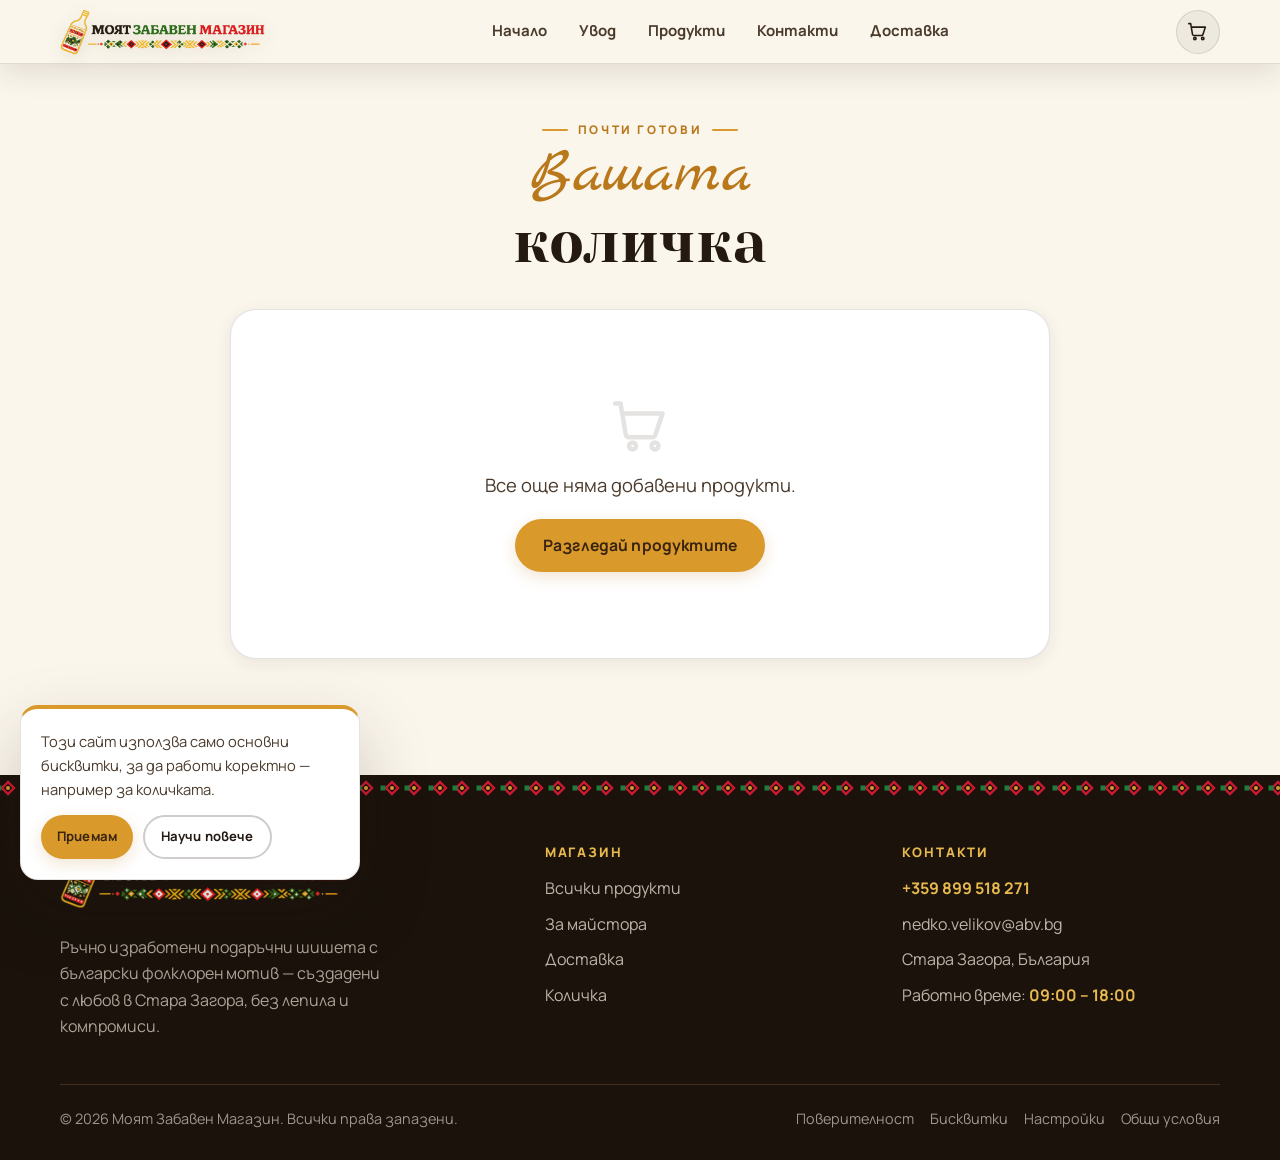
==== cart.html @ aa60503e "Нов дизайн на сайта + админ панел" ====
<!DOCTYPE html>
<html lang="bg">
<head>
    <meta charset="UTF-8">
    <meta name="viewport" content="width=device-width, initial-scale=1.0">
    <title>Количка | Моят Забавен Магазин</title>
    <meta name="description" content="Вашата количка с избрани ръчно изработени шишета.">

    <link rel="preconnect" href="https://fonts.googleapis.com">
    <link rel="preconnect" href="https://fonts.gstatic.com" crossorigin>
    <link href="https://fonts.googleapis.com/css2?family=Manrope:wght@400;500;700;800&family=Marck+Script&family=Yeseva+One&display=swap" rel="stylesheet">
    <link rel="stylesheet" href="theme.css">
</head>
<body>

<main class="page-shell">
    <div class="container">
        <div class="page-title" style="margin-bottom:34px">
            <span class="eyebrow center reveal">Почти готови</span>
            <h1 class="reveal d1"><span class="script">Вашата</span> количка</h1>
        </div>

        <div style="max-width:820px; margin:0 auto" class="reveal">
            <div class="panel">
                <div id="cartItems"></div>
                <div id="summary"></div>
            </div>
        </div>
    </div>
</main>

<div class="section" style="padding-top:0"></div>

<script src="app.js"></script>
<script>
document.addEventListener("DOMContentLoaded", () => {
    const S = window.Shop;

    function render() {
        const cart = S.getCart();
        const items = document.getElementById("cartItems");
        const summary = document.getElementById("summary");

        if (!cart.length) {
            items.innerHTML = `<div class="drawer-empty" style="padding:50px 10px">${S.I.cart}
                <p style="font-size:1.15rem; margin-bottom:18px">Все още няма добавени продукти.</p>
                <a href="products.html" class="btn btn-amber">Разгледай продуктите</a></div>`;
            summary.innerHTML = "";
            return;
        }

        items.innerHTML = cart.map(i => `
          <div class="cart-row" data-id="${i.id}">
            <img src="${S.asset(i.image)}" alt="${i.title}" loading="lazy">
            <div>
              <div class="cr-name">${i.title}</div>
              <div class="cr-price">${S.money(i.price)}</div>
            </div>
            <button class="btn btn-ghost btn-sm cr-remove" data-id="${i.id}">Премахни</button>
          </div>`).join("");

        const total = cart.reduce((s, i) => s + Number(i.price), 0);
        summary.innerHTML = `
          <div class="cart-summary">
            <div class="row"><span>Брой продукти</span><span>${cart.length}</span></div>
            <div class="row"><span>Доставка</span><span>според куриера</span></div>
            <div class="grand"><span>Общо</span><b>${S.money(total)}</b></div>
          </div>
          <a href="order.html" class="btn btn-amber btn-block" style="margin-top:22px">Финализирай поръчката&nbsp;&nbsp;→</a>
          <a href="products.html" class="btn btn-ghost btn-block" style="margin-top:10px">Продължи пазаруването</a>`;

        items.querySelectorAll(".cr-remove").forEach(btn => btn.addEventListener("click", () => {
            const row = btn.closest(".cart-row");
            row.style.transition = "opacity .25s, transform .25s";
            row.style.opacity = "0"; row.style.transform = "translateX(20px)";
            setTimeout(() => { S.removeFromCart(Number(btn.dataset.id)); render(); }, 220);
        }));
    }

    render();
});
</script>
</body>
</html>
---- theme.css ----
/* =============================================================
   МОЯТ ЗАБАВЕН МАГАЗИН — Bulgarian folk craft theme
   Ръчно изработени шишета с ракия и фолклорен мотив
   ============================================================= */

:root {
    /* Палитра — ракия, дърво, българско знаме */
    --cream:        #f6efe1;
    --cream-2:      #efe4cf;
    --parchment:    #fbf6ec;
    --ink:          #241a12;
    --ink-soft:     #4a3a2b;
    --night:        #1a120b;
    --night-2:      #221610;

    --amber:        #d99a2b;
    --amber-deep:   #b9781a;
    --amber-glow:   #f4c869;
    --gold:         #e7b94e;

    --bg-red:       #cf1730;
    --bg-red-deep:  #9c1024;
    --bg-green:     #1f7a3d;
    --bg-green-deep:#11592a;

    --wood:         #5b3a1e;
    --wood-dark:    #3a2412;

    --line:         rgba(36,26,18,.12);
    --line-light:   rgba(255,255,255,.14);

    /* Типографика */
    --font-display: "Yeseva One", Georgia, serif;
    --font-script:  "Marck Script", cursive;
    --font-body:    "Manrope", "Segoe UI", system-ui, sans-serif;

    /* Радиуси, сенки, разстояния */
    --r-sm: 10px;
    --r:    18px;
    --r-lg: 26px;
    --r-xl: 36px;
    --shadow-sm: 0 4px 16px rgba(36,26,18,.08);
    --shadow:    0 14px 40px rgba(36,26,18,.14);
    --shadow-lg: 0 30px 70px rgba(36,26,18,.22);
    --shadow-amber: 0 18px 50px rgba(185,120,26,.30);

    --maxw: 1240px;
    --nav-h: 76px;

    --ease: cubic-bezier(.22,.61,.36,1);
}

/* ----------------------------- Reset ----------------------------- */
*, *::before, *::after { box-sizing: border-box; }
* { margin: 0; }
html { scroll-behavior: smooth; -webkit-text-size-adjust: 100%; }

body {
    font-family: var(--font-body);
    color: var(--ink);
    background: var(--parchment);
    line-height: 1.65;
    overflow-x: hidden;
    -webkit-font-smoothing: antialiased;
    text-rendering: optimizeLegibility;
}

img, video, svg { display: block; max-width: 100%; }
a { color: inherit; text-decoration: none; }
button { font: inherit; cursor: pointer; border: none; background: none; color: inherit; }
input, textarea, select { font: inherit; }
ul { list-style: none; padding: 0; }

::selection { background: var(--amber); color: #fff; }

/* Скролбар */
::-webkit-scrollbar { width: 12px; height: 12px; }
::-webkit-scrollbar-track { background: var(--cream-2); }
::-webkit-scrollbar-thumb { background: var(--amber-deep); border-radius: 20px; border: 3px solid var(--cream-2); }

/* ----------------------------- Типография ----------------------------- */
h1, h2, h3, h4 { font-family: var(--font-display); font-weight: 400; line-height: 1.12; color: var(--ink); }
.script { font-family: var(--font-script); font-weight: 400; }

.container { width: 100%; max-width: var(--maxw); margin-inline: auto; padding-inline: clamp(18px, 4vw, 40px); }

.eyebrow {
    display: inline-flex; align-items: center; gap: 10px;
    font-family: var(--font-body); font-weight: 800;
    text-transform: uppercase; letter-spacing: .22em;
    font-size: .74rem; color: var(--amber-deep);
}
.eyebrow::before { content: ""; width: 26px; height: 2px; background: var(--amber); border-radius: 2px; }
.eyebrow.center::after { content: ""; width: 26px; height: 2px; background: var(--amber); border-radius: 2px; }

.section { padding: clamp(64px, 9vw, 130px) 0; position: relative; }
.section-head { max-width: 720px; margin: 0 auto clamp(36px, 5vw, 64px); text-align: center; }
.section-head h2 { font-size: clamp(2rem, 4.6vw, 3.4rem); margin: 14px 0 0; }
.section-head p { margin-top: 16px; color: var(--ink-soft); font-size: 1.08rem; }
.text-amber { color: var(--amber-deep); }
.text-red { color: var(--bg-red); }
.text-green { color: var(--bg-green); }

/* ----------------------------- Шевица (cross-stitch border) ----------------------------- */
/* Геометричен фолклорен орнамент като SVG бордюр */
.shevitsa {
    height: 26px;
    width: 100%;
    background-image: url("data:image/svg+xml;utf8,<svg xmlns='http://www.w3.org/2000/svg' width='48' height='26' viewBox='0 0 48 26'><g fill='none' stroke='%23cf1730' stroke-width='2.4'><path d='M2 13 L8 7 L14 13 L8 19 Z'/><path d='M24 13 L30 7 L36 13 L30 19 Z'/></g><g fill='%231f7a3d'><rect x='20.5' y='10.5' width='5' height='5'/><rect x='44.5' y='10.5' width='5' height='5'/><rect x='-3.5' y='10.5' width='5' height='5'/></g><g fill='%23d99a2b'><circle cx='8' cy='13' r='2'/><circle cx='30' cy='13' r='2'/></g></svg>");
    background-repeat: repeat-x;
    background-size: auto 26px;
}
.shevitsa.thin { height: 16px; background-size: auto 16px; opacity: .9; }
.divider { display: flex; align-items: center; justify-content: center; gap: 16px; color: var(--amber-deep); }
.divider::before, .divider::after { content: ""; height: 2px; flex: 1; max-width: 120px;
    background: linear-gradient(90deg, transparent, var(--amber)); }
.divider::after { background: linear-gradient(90deg, var(--amber), transparent); }
.divider span { font-size: 1.4rem; }

/* ----------------------------- Бутони ----------------------------- */
.btn {
    --btn-bg: var(--amber);
    display: inline-flex; align-items: center; justify-content: center; gap: 10px;
    padding: 14px 28px; border-radius: 999px;
    font-weight: 700; font-size: .98rem; letter-spacing: .01em;
    background: var(--btn-bg); color: #fff;
    position: relative;
    transition: transform .2s var(--ease), box-shadow .2s var(--ease), background .2s;
    box-shadow: 0 5px 16px rgba(36,26,18,.12);
}
.btn:hover { transform: translateY(-2px); box-shadow: 0 9px 22px rgba(36,26,18,.16); }
.btn:active { transform: translateY(0); }

.btn-amber  { --btn-bg: var(--amber); color:#3a2412; box-shadow: 0 5px 16px rgba(185,120,26,.20); }
.btn-amber:hover  { --btn-bg: #c98c24; box-shadow: 0 9px 22px rgba(185,120,26,.26); }
.btn-red    { --btn-bg: var(--bg-red); }
.btn-green  { --btn-bg: var(--bg-green); }
.btn-ghost  {
    background: transparent; color: var(--ink); box-shadow: none;
    border: 2px solid rgba(36,26,18,.22);
}
.btn-ghost:hover { border-color: var(--amber-deep); color: var(--amber-deep); }
.btn-light  { background: rgba(255,255,255,.12); color:#fff; border:1px solid rgba(255,255,255,.3); box-shadow:none; backdrop-filter: blur(8px); }
.btn-light:hover { background: rgba(255,255,255,.22); }
.btn-sm { padding: 9px 16px; font-size: .82rem; }
.btn-block { display:flex; width:100%; }
.btn svg { width: 20px; height: 20px; flex: none; }
.btn-sm svg { width: 16px; height: 16px; }

/* ----------------------------- Навигация ----------------------------- */
.nav {
    position: fixed; inset: 0 0 auto 0; z-index: 1000; height: var(--nav-h);
    display: flex; align-items: center;
    transition: height .35s var(--ease), background .35s, box-shadow .35s, backdrop-filter .35s;
}
.nav::before {
    content:""; position:absolute; inset:0; z-index:-1;
    background: linear-gradient(180deg, rgba(26,18,11,.55), rgba(26,18,11,0));
    opacity:1; transition: opacity .35s;
}
.nav.scrolled {
    height: 64px;
    background: rgba(251,246,236,.82);
    backdrop-filter: blur(14px) saturate(140%);
    box-shadow: 0 8px 30px rgba(36,26,18,.12);
    border-bottom: 1px solid var(--line);
}
.nav.scrolled::before { opacity: 0; }
.nav .container { display: flex; align-items: center; justify-content: space-between; gap: 20px; width:100%; }

.brand { display: flex; align-items: center; flex: none; }
.brand-logo { height: 58px; width: auto; display: block;
    transition: height .35s var(--ease), filter .35s; }
.brand-logo--light { filter: drop-shadow(0 2px 6px rgba(0,0,0,.45)) drop-shadow(0 6px 16px rgba(0,0,0,.25)); }
.brand-logo--ink { display: none; filter: drop-shadow(0 4px 9px rgba(36,26,18,.16)); }
.nav.scrolled .brand-logo { height: 46px; }
.nav.scrolled .brand-logo--light { display: none; }
.nav.scrolled .brand-logo--ink { display: block; }

.nav-links { display: flex; align-items: center; gap: 4px; }
.nav-links a {
    padding: 9px 14px; border-radius: 999px; font-weight: 700; font-size: .94rem;
    color: rgba(255,255,255,.92); position: relative; transition: color .25s, background .25s;
}
.nav-links a::after {
    content:""; position:absolute; left:14px; right:14px; bottom:5px; height:2px; border-radius:2px;
    background: var(--gold); transform: scaleX(0); transform-origin: left; transition: transform .3s var(--ease);
}
.nav-links a:hover::after, .nav-links a.active::after { transform: scaleX(1); }
.nav.scrolled .nav-links a { color: var(--ink-soft); }
.nav.scrolled .nav-links a:hover, .nav.scrolled .nav-links a.active { color: var(--amber-deep); }

.nav-actions { display: flex; align-items: center; gap: 10px; }
.cart-link {
    position: relative; width: 44px; height: 44px; border-radius: 50%;
    display: grid; place-items: center; color: #fff;
    background: rgba(255,255,255,.12); border: 1px solid rgba(255,255,255,.25);
    transition: transform .3s var(--ease), background .3s;
}
.nav.scrolled .cart-link { color: var(--ink); background: rgba(36,26,18,.06); border-color: var(--line); }
.cart-link:hover { transform: translateY(-2px) scale(1.05); }
.cart-link svg { width: 21px; height: 21px; }
.cart-badge {
    position: absolute; top: -4px; right: -4px; min-width: 20px; height: 20px; padding: 0 5px;
    border-radius: 999px; background: var(--bg-red); color: #fff; font-size: .72rem; font-weight: 800;
    display: grid; place-items: center; box-shadow: 0 2px 8px rgba(156,16,36,.5);
    transform: scale(0); transition: transform .35s var(--ease);
}
.cart-badge.show { transform: scale(1); }
.cart-badge.bump { animation: bump .4s var(--ease); }
@keyframes bump { 0%{transform:scale(1)} 40%{transform:scale(1.45)} 100%{transform:scale(1)} }

.nav-toggle { display: none; width: 44px; height: 44px; border-radius: 50%; place-items: center; color:#fff;
    background: rgba(255,255,255,.12); border: 1px solid rgba(255,255,255,.25); }
.nav.scrolled .nav-toggle { color: var(--ink); background: rgba(36,26,18,.06); border-color: var(--line); }
.nav-toggle svg { width: 22px; height: 22px; }

/* Мобилно меню */
.mobile-menu {
    position: fixed; inset: 0; z-index: 1100; background: rgba(26,18,11,.6); backdrop-filter: blur(6px);
    opacity: 0; pointer-events: none; transition: opacity .3s;
}
.mobile-menu.open { opacity: 1; pointer-events: auto; }
.mobile-panel {
    position: absolute; top: 0; right: 0; height: 100%; width: min(86%, 360px);
    background: var(--parchment); padding: 28px 26px; display: flex; flex-direction: column; gap: 6px;
    transform: translateX(100%); transition: transform .4s var(--ease);
    box-shadow: var(--shadow-lg); border-left: 4px solid var(--amber);
}
.mobile-menu.open .mobile-panel { transform: translateX(0); }
.mobile-panel a { padding: 14px 12px; border-radius: 12px; font-weight: 700; font-size: 1.12rem;
    border-bottom: 1px solid var(--line); transition: background .2s, color .2s; }
.mobile-panel a:hover { background: var(--cream); color: var(--amber-deep); }
.mobile-panel .close-x { align-self: flex-end; width: 42px; height: 42px; border-radius: 50%; display:grid; place-items:center;
    background: var(--cream); margin-bottom: 12px; }

/* ----------------------------- Hero ----------------------------- */
.hero { position: relative; min-height: 100vh; display: grid; align-items: center; overflow: hidden; isolation: isolate; }
.hero-bg { position: absolute; inset: 0; z-index: -3; }
.hero-bg img { width: 100%; height: 100%; object-fit: cover; animation: kenburns 24s ease-in-out infinite alternate; }
@keyframes kenburns { from { transform: scale(1.04) translateY(0); } to { transform: scale(1.16) translateY(-2%); } }
.hero::before {
    content: ""; position: absolute; inset: 0; z-index: -2;
    background:
      radial-gradient(120% 90% at 20% 80%, rgba(26,18,11,.85), transparent 60%),
      linear-gradient(180deg, rgba(26,18,11,.55), rgba(26,18,11,.35) 40%, rgba(26,18,11,.92));
}
.hero-grain { position:absolute; inset:0; z-index:-1; opacity:.06; pointer-events:none;
    background-image: url("data:image/svg+xml;utf8,<svg xmlns='http://www.w3.org/2000/svg' width='120' height='120'><filter id='n'><feTurbulence type='fractalNoise' baseFrequency='0.8' numOctaves='2'/></filter><rect width='100%25' height='100%25' filter='url(%23n)'/></svg>"); }
.hero-top-shevitsa, .hero-bot-shevitsa { position: absolute; left: 0; right: 0; z-index: 1; }
.hero-top-shevitsa { top: var(--nav-h); }
.hero-bot-shevitsa { bottom: 0; }

.hero-inner { color: #fff; max-width: 800px; padding-block: 120px 90px; position: relative; z-index: 2; }
.hero .eyebrow { color: var(--gold); }
.hero .eyebrow::before { background: var(--gold); }
.hero h1 { color: #fff; font-size: clamp(2.6rem, 7vw, 5.4rem); line-height: 1.04; margin: 18px 0; text-shadow: 0 4px 30px rgba(0,0,0,.4); }
.hero h1 .script { display: block; font-size: 1.18em; color: var(--gold); line-height: .9; margin-bottom: -.1em; }
.hero p.lead { font-size: clamp(1.05rem, 2vw, 1.32rem); color: rgba(255,255,255,.88); max-width: 620px; }
.hero-cta { display: flex; flex-wrap: wrap; gap: 14px; margin-top: 34px; }
.hero-stats { display: flex; flex-wrap: wrap; gap: 30px 46px; margin-top: 52px; }
.hero-stats .stat b { font-family: var(--font-display); font-size: 2.1rem; color: var(--gold); display: block; line-height: 1; }
.hero-stats .stat b span { font: inherit; color: inherit; letter-spacing: inherit; }
.hero-stats .stat > span { font-size: .86rem; color: rgba(255,255,255,.8); letter-spacing: .04em; }

.scroll-cue { position: absolute; left: 50%; bottom: 26px; transform: translateX(-50%); z-index: 3; color: rgba(255,255,255,.8);
    display: grid; place-items: center; gap: 6px; font-size: .72rem; letter-spacing: .2em; text-transform: uppercase; }
.scroll-cue .mouse { width: 24px; height: 38px; border: 2px solid rgba(255,255,255,.6); border-radius: 14px; position: relative; }
.scroll-cue .mouse::after { content:""; position:absolute; left:50%; top:7px; width:4px; height:8px; background:#fff; border-radius:3px;
    transform: translateX(-50%); animation: wheel 1.6s infinite; }
@keyframes wheel { 0%{opacity:1; top:7px} 70%{opacity:0; top:18px} 100%{opacity:0} }

/* ----------------------------- Лента с доверие/статистика ----------------------------- */
.trust { background: var(--night); color: var(--cream); position: relative; }
.trust .container { display: grid; grid-template-columns: repeat(4, 1fr); gap: 22px; padding-block: 54px; }
.trust .t-item { text-align: center; }
.trust .t-item .ic { width: 54px; height: 54px; margin: 0 auto 12px; display: grid; place-items: center; border-radius: 16px;
    background: rgba(231,185,78,.14); color: var(--gold); }
.trust .t-item .ic svg { width: 28px; height: 28px; }
.trust .t-item b { font-family: var(--font-display); font-size: 1.7rem; color: var(--gold); display: block; }
.trust .t-item b span { font: inherit; color: inherit; }
.trust .t-item > span { font-size: .92rem; color: rgba(246,239,225,.72); }

/* ----------------------------- Story / Увод teaser ----------------------------- */
.story { background: var(--parchment); }
.story-grid { display: grid; grid-template-columns: 1.05fr 1fr; gap: clamp(34px, 6vw, 84px); align-items: center; }
.story-figure { position: relative; }
.story-figure .frame {
    border-radius: var(--r-lg); overflow: hidden; box-shadow: var(--shadow-lg);
    border: 6px solid #fff; transform: rotate(-2deg); transition: transform .5s var(--ease);
}
.story-figure:hover .frame { transform: rotate(0); }
.story-figure .frame img { width: 100%; aspect-ratio: 4/5; object-fit: cover; }
.story-figure .badge-craft {
    position: absolute; bottom: -22px; right: -10px; background: linear-gradient(135deg, var(--amber-glow), var(--amber-deep));
    color: #3a2412; padding: 16px 22px; border-radius: var(--r); box-shadow: var(--shadow); font-weight: 800; text-align: center; transform: rotate(3deg);
}
.story-figure .badge-craft b { font-family: var(--font-display); font-size: 1.6rem; display: block; }
.story-content h2 { font-size: clamp(2rem, 4.4vw, 3.2rem); margin: 14px 0 18px; }
.story-content p { color: var(--ink-soft); margin-bottom: 16px; font-size: 1.06rem; }
.story-sign { font-family: var(--font-script); font-size: 2rem; color: var(--amber-deep); margin-top: 8px; }

/* ----------------------------- Категории ----------------------------- */
.cat-grid { display: grid; grid-template-columns: repeat(auto-fit, minmax(220px, 1fr)); gap: 22px; }
.cat-card {
    position: relative; padding: 30px 26px; border-radius: var(--r-lg); overflow: hidden;
    background: linear-gradient(160deg, var(--bg-green), var(--bg-green-deep)); color: #fff;
    min-height: 210px; display: flex; flex-direction: column; justify-content: flex-end;
    transition: transform .4s var(--ease), box-shadow .4s var(--ease); box-shadow: var(--shadow-sm);
}
.cat-card:nth-child(2n) { background: linear-gradient(160deg, #e23a52, var(--bg-red-deep)); }
.cat-card:nth-child(3n) { background: linear-gradient(160deg, var(--amber), var(--amber-deep)); }
.cat-card:nth-child(4n) { background: linear-gradient(160deg, var(--wood), var(--wood-dark)); }
.cat-card::before { content:""; position:absolute; inset:0; background-image:
    url("data:image/svg+xml;utf8,<svg xmlns='http://www.w3.org/2000/svg' width='40' height='40'><g fill='none' stroke='white' stroke-width='1.5' opacity='0.16'><path d='M20 6 L28 14 L20 22 L12 14 Z'/></g></svg>");
    background-size: 40px; opacity: .5; }
.cat-card .c-count { font-family: var(--font-display); font-size: 2.6rem; line-height: 1; opacity: .9; }
.cat-card h3 { color: #fff; font-size: 1.34rem; margin-top: 6px; }
.cat-card .go { display: inline-flex; align-items: center; gap: 6px; margin-top: 14px; font-weight: 700; font-size: .9rem; opacity: .92; }
.cat-card:hover { transform: translateY(-8px); box-shadow: var(--shadow-lg); }
.cat-card:hover .go { gap: 12px; }

/* ----------------------------- Process / Как се прави ----------------------------- */
.process { background: var(--night); color: var(--cream); position: relative; overflow: hidden; }
.process .section-head h2 { color: #fff; }
.process .section-head p { color: rgba(246,239,225,.72); }
.process .eyebrow { color: var(--gold); }
.process .eyebrow::before, .process .eyebrow.center::after { background: var(--gold); }
.steps { display: grid; grid-template-columns: repeat(4, 1fr); gap: 22px; counter-reset: step; }
.step { position: relative; padding: 30px 24px; border-radius: var(--r-lg); background: rgba(255,255,255,.04);
    border: 1px solid rgba(231,185,78,.18); transition: transform .4s var(--ease), background .4s; }
.step:hover { transform: translateY(-8px); background: rgba(231,185,78,.08); }
.step .num { counter-increment: step; font-family: var(--font-display); font-size: 3rem; color: rgba(231,185,78,.35); line-height: 1; }
.step .num::before { content: "0" counter(step); }
.step h3 { color: var(--gold); font-size: 1.2rem; margin: 8px 0 10px; }
.step p { color: rgba(246,239,225,.78); font-size: .96rem; }

/* ----------------------------- Цитат ----------------------------- */
.quote { background: linear-gradient(135deg, var(--bg-red), var(--bg-red-deep)); color: #fff; text-align: center; }
.quote .container { position: relative; }
.quote .mark { font-family: var(--font-display); font-size: 7rem; line-height: .4; color: rgba(255,255,255,.22); }
.quote blockquote { font-family: var(--font-display); font-size: clamp(1.5rem, 3.4vw, 2.6rem); line-height: 1.25; max-width: 900px; margin: 0 auto; }
.quote cite { display: block; margin-top: 22px; font-style: normal; font-weight: 700; letter-spacing: .04em; opacity: .9; }

/* ----------------------------- Продуктови карти ----------------------------- */
.products-grid { display: grid; grid-template-columns: repeat(auto-fill, minmax(250px, 1fr)); gap: 26px; }
.product-card {
    background: #fff; border-radius: var(--r-lg); overflow: hidden; box-shadow: var(--shadow-sm);
    display: flex; flex-direction: column; position: relative;
    transition: transform .4s var(--ease), box-shadow .4s var(--ease);
    border: 1px solid var(--line);
}
.product-card:hover { transform: translateY(-10px); box-shadow: var(--shadow-lg); }
.pc-media { position: relative; aspect-ratio: 3/4; overflow: hidden; background: var(--cream); }
.pc-media img { width: 100%; height: 100%; object-fit: cover; transition: transform .7s var(--ease); }
.product-card:hover .pc-media img { transform: scale(1.08); }
.pc-tag { position: absolute; top: 12px; left: 12px; background: rgba(26,18,11,.78); color: #fff; backdrop-filter: blur(4px);
    padding: 5px 12px; border-radius: 999px; font-size: .72rem; font-weight: 800; letter-spacing: .04em; }
.pc-fav { position: absolute; top: 10px; right: 10px; width: 38px; height: 38px; border-radius: 50%; display: grid; place-items: center;
    background: rgba(255,255,255,.85); color: var(--ink-soft); opacity: 0; transform: translateY(-6px); transition: .3s var(--ease); }
.product-card:hover .pc-fav { opacity: 1; transform: translateY(0); }
.pc-quick { position: absolute; left: 12px; right: 12px; bottom: 12px; transform: translateY(130%); opacity: 0;
    transition: transform .4s var(--ease), opacity .4s; }
.product-card:hover .pc-quick { transform: translateY(0); opacity: 1; }
.pc-body { padding: 18px 18px 20px; display: flex; flex-direction: column; gap: 6px; flex: 1; }
.pc-body .pc-name { font-family: var(--font-display); font-size: 1.22rem; }
.pc-body .pc-cat { font-size: .8rem; color: var(--ink-soft); }
.pc-foot { display: flex; align-items: center; justify-content: space-between; margin-top: auto; padding-top: 12px; }
.pc-price { font-size: 1.34rem; font-weight: 800; color: var(--amber-deep); }
.pc-price small { font-size: .9rem; font-weight: 700; }
.pc-status { margin-top: 8px; padding: 8px 12px; border-radius: 10px; font-weight: 800; text-align: center; font-size: .9rem;
    background: rgba(207,23,48,.1); color: var(--bg-red-deep); }

/* ----------------------------- Каталог layout ----------------------------- */
.catalog { padding-top: calc(var(--nav-h) + 30px); }
.catalog-head { text-align: center; padding: 30px 0 10px; }
.catalog-head h1 { font-size: clamp(2.2rem, 5vw, 3.6rem); }
.catalog-head .script { color: var(--amber-deep); display:block; font-size: 1.1em; }
.catalog-layout { display: grid; grid-template-columns: 280px 1fr; gap: 34px; align-items: start; }
.filter-rail { position: sticky; top: calc(var(--nav-h) + 14px); background: #fff; border: 1px solid var(--line);
    border-radius: var(--r-lg); padding: 22px; box-shadow: var(--shadow-sm); }
.filter-rail h3 { font-family: var(--font-script); font-size: 1.9rem; color: var(--amber-deep); text-align: center; margin-bottom: 8px; }
.search-box { position: relative; margin-bottom: 18px; }
.search-box input { width: 100%; padding: 12px 14px 12px 40px; border-radius: 12px; border: 1px solid var(--line); background: var(--parchment); }
.search-box input:focus { outline: 2px solid var(--amber); border-color: transparent; }
.search-box svg { position: absolute; left: 13px; top: 50%; transform: translateY(-50%); width: 18px; height: 18px; color: var(--ink-soft); }
.cat-list { display: flex; flex-direction: column; gap: 8px; }
.cat-btn { display: flex; align-items: center; justify-content: space-between; gap: 10px; width: 100%;
    padding: 12px 16px; border-radius: 12px; font-weight: 700; text-align: left;
    background: var(--cream); color: var(--ink); transition: transform .2s, background .25s, color .25s; }
.cat-btn:hover { transform: translateX(4px); }
.cat-btn .badge { min-width: 26px; height: 22px; padding: 0 7px; border-radius: 999px; background: rgba(36,26,18,.1);
    display: grid; place-items: center; font-size: .76rem; font-weight: 800; }
.cat-btn.active { background: linear-gradient(135deg, var(--amber-glow), var(--amber-deep)); color: #3a2412; box-shadow: var(--shadow-amber); }
.cat-btn.active .badge { background: rgba(255,255,255,.4); }
.cat-btn.empty { opacity: .55; }
.sort-row { display: flex; align-items: center; justify-content: space-between; gap: 12px; margin-bottom: 22px; flex-wrap: wrap; }
.sort-row .count { color: var(--ink-soft); font-weight: 700; }
.sort-row select { padding: 10px 14px; border-radius: 12px; border: 1px solid var(--line); background: #fff; font-weight: 700; }
.rail-toggle { display: none; }

/* ----------------------------- Продуктова страница ----------------------------- */
.pdp { padding-top: calc(var(--nav-h) + 36px); }
.pdp-grid { display: grid; grid-template-columns: 1.1fr 1fr; gap: clamp(28px, 5vw, 64px); align-items: start; }
.pdp-gallery { position: sticky; top: calc(var(--nav-h) + 20px); }
.pdp-main-img { border-radius: var(--r-lg); overflow: hidden; background: var(--cream); aspect-ratio: 3/4; box-shadow: var(--shadow);
    cursor: zoom-in; border: 1px solid var(--line); }
.pdp-main-img img { width: 100%; height: 100%; object-fit: cover; transition: opacity .3s; }
.pdp-thumbs { display: flex; gap: 12px; margin-top: 14px; flex-wrap: wrap; }
.pdp-thumbs .thumb { width: 74px; height: 92px; border-radius: 12px; overflow: hidden; cursor: pointer; border: 2px solid transparent;
    opacity: .7; transition: .25s; background: var(--cream); }
.pdp-thumbs .thumb:hover { opacity: 1; }
.pdp-thumbs .thumb.active { border-color: var(--amber); opacity: 1; }
.pdp-thumbs .thumb img { width: 100%; height: 100%; object-fit: cover; }
.pdp-info .breadcrumb { font-size: .86rem; color: var(--ink-soft); margin-bottom: 14px; }
.pdp-info .breadcrumb a:hover { color: var(--amber-deep); }
.pdp-info h1 { font-size: clamp(2.2rem, 5vw, 3.4rem); }
.pdp-info .pdp-cat { color: var(--amber-deep); font-weight: 800; letter-spacing: .04em; text-transform: uppercase; font-size: .82rem; }
.pdp-price { font-size: 2.4rem; font-weight: 800; color: var(--ink); margin: 16px 0; }
.pdp-price small { font-size: 1.2rem; color: var(--amber-deep); }
.pdp-desc { white-space: pre-line; color: var(--ink-soft); background: #fff; border: 1px solid var(--line); border-left: 4px solid var(--amber);
    padding: 20px 22px; border-radius: var(--r); margin: 20px 0; line-height: 1.8; }
.pdp-actions { display: flex; gap: 12px; flex-wrap: wrap; margin-top: 18px; }
.pdp-trust { display: grid; grid-template-columns: repeat(3,1fr); gap: 14px; margin-top: 28px; }
.pdp-trust .pt { text-align: center; padding: 16px 10px; background: var(--cream); border-radius: var(--r); }
.pdp-trust .pt svg { width: 26px; height: 26px; color: var(--amber-deep); margin: 0 auto 8px; }
.pdp-trust .pt span { font-size: .82rem; font-weight: 700; color: var(--ink-soft); }
.pdp-video { margin-top: 28px; }
.pdp-video video { width: 100%; border-radius: var(--r-lg); box-shadow: var(--shadow); background:#000; }
.pdp-tags { display: flex; flex-wrap: wrap; gap: 8px; margin-top: 18px; }
.pdp-tags .tag { padding: 6px 14px; border-radius: 999px; background: var(--cream); font-size: .82rem; font-weight: 700; color: var(--ink-soft); }
.pdp-status { padding: 14px 18px; border-radius: var(--r); background: rgba(207,23,48,.1); color: var(--bg-red-deep);
    font-weight: 800; text-align: center; margin: 16px 0; }

/* Lightbox */
.lightbox { position: fixed; inset: 0; z-index: 2000; background: rgba(20,13,7,.94); display: none; place-items: center; }
.lightbox.open { display: grid; }
.lightbox img { max-width: 90vw; max-height: 82vh; border-radius: 12px; box-shadow: var(--shadow-lg); transition: transform .3s, opacity .3s; }
.lb-btn { position: absolute; width: 54px; height: 54px; border-radius: 50%; background: rgba(255,255,255,.12); color: #fff;
    display: grid; place-items: center; border: 1px solid rgba(255,255,255,.25); transition: background .25s, transform .25s; }
.lb-btn:hover { background: rgba(255,255,255,.25); transform: scale(1.08); }
.lb-btn svg { width: 26px; height: 26px; }
.lb-prev { left: 4vw; top: 50%; transform: translateY(-50%); }
.lb-next { right: 4vw; top: 50%; transform: translateY(-50%); }
.lb-close { top: 24px; right: 24px; }
.lb-count { position: absolute; bottom: 26px; left: 50%; transform: translateX(-50%); color: rgba(255,255,255,.8); font-weight: 700; letter-spacing: .1em; }

/* ----------------------------- Cart drawer ----------------------------- */
.drawer-scrim { position: fixed; inset: 0; z-index: 1500; background: rgba(26,18,11,.5); backdrop-filter: blur(4px);
    opacity: 0; pointer-events: none; transition: opacity .3s; }
.drawer-scrim.open { opacity: 1; pointer-events: auto; }
.drawer { position: fixed; top: 0; right: 0; height: 100%; width: min(92%, 420px); z-index: 1600; background: var(--parchment);
    box-shadow: var(--shadow-lg); transform: translateX(100%); transition: transform .4s var(--ease); display: flex; flex-direction: column;
    border-left: 4px solid var(--amber); }
.drawer.open { transform: translateX(0); }
.drawer-head { display: flex; align-items: center; justify-content: space-between; padding: 22px 22px 16px; border-bottom: 1px solid var(--line); }
.drawer-head h3 { font-family: var(--font-script); font-size: 1.9rem; color: var(--amber-deep); }
.drawer-body { flex: 1; overflow-y: auto; padding: 18px 22px; display: flex; flex-direction: column; gap: 14px; }
.drawer-foot { padding: 18px 22px 24px; border-top: 1px solid var(--line); background: #fff; }
.di { display: flex; gap: 14px; align-items: center; }
.di img { width: 70px; height: 84px; object-fit: cover; border-radius: 10px; flex: none; background: var(--cream); }
.di .di-name { font-weight: 800; }
.di .di-price { color: var(--amber-deep); font-weight: 800; }
.di .di-remove { margin-left: auto; width: 34px; height: 34px; border-radius: 50%; background: rgba(207,23,48,.1); color: var(--bg-red);
    display: grid; place-items: center; transition: background .2s; }
.di .di-remove:hover { background: var(--bg-red); color: #fff; }
.drawer-total { display: flex; justify-content: space-between; align-items: baseline; font-weight: 800; font-size: 1.2rem; margin-bottom: 14px; }
.drawer-total b { font-size: 1.6rem; color: var(--amber-deep); }
.drawer-empty { text-align: center; color: var(--ink-soft); padding: 40px 10px; }
.drawer-empty svg { width: 60px; height: 60px; color: var(--line); margin: 0 auto 14px; }

/* ----------------------------- Cart page / Order ----------------------------- */
.page-shell { padding-top: calc(var(--nav-h) + 36px); min-height: 70vh; }
.page-title { text-align: center; margin-bottom: 8px; }
.page-title h1 { font-size: clamp(2.2rem, 5vw, 3.6rem); }
.page-title .script { color: var(--amber-deep); display: block; font-size: 1.1em; }
.panel { background: #fff; border: 1px solid var(--line); border-radius: var(--r-lg); box-shadow: var(--shadow-sm); padding: clamp(20px, 4vw, 36px); }
.cart-row { display: flex; align-items: center; gap: 18px; padding: 18px 0; border-bottom: 1px solid var(--line); }
.cart-row img { width: 96px; height: 116px; object-fit: cover; border-radius: 12px; background: var(--cream); flex: none; }
.cart-row .cr-name { font-family: var(--font-display); font-size: 1.2rem; }
.cart-row .cr-price { color: var(--amber-deep); font-weight: 800; font-size: 1.1rem; }
.cart-row .cr-remove { margin-left: auto; }
.cart-summary { display: flex; flex-direction: column; gap: 8px; margin-top: 22px; }
.cart-summary .row { display: flex; justify-content: space-between; color: var(--ink-soft); }
.cart-summary .grand { display: flex; justify-content: space-between; align-items: baseline; font-weight: 800; font-size: 1.3rem;
    padding-top: 14px; border-top: 2px solid var(--line); }
.cart-summary .grand b { font-size: 1.9rem; color: var(--amber-deep); font-family: var(--font-display); }

.form-grid { display: grid; grid-template-columns: 1fr 1fr; gap: 16px; }
.field { display: flex; flex-direction: column; gap: 6px; }
.field.full { grid-column: 1 / -1; }
.field label { font-weight: 700; font-size: .9rem; color: var(--ink-soft); }
.field input, .field textarea {
    padding: 13px 15px; border-radius: 12px; border: 1px solid var(--line); background: var(--parchment); transition: .2s;
}
.field input:focus, .field textarea:focus { outline: 2px solid var(--amber); border-color: transparent; background: #fff; }

.thankyou { text-align: center; padding: 40px 10px; }
.thankyou .check { width: 90px; height: 90px; margin: 0 auto 20px; border-radius: 50%; display: grid; place-items: center;
    background: linear-gradient(135deg, #2c9a52, var(--bg-green-deep)); color: #fff; box-shadow: 0 16px 40px rgba(17,89,42,.35);
    animation: pop .5s var(--ease); }
.thankyou .check svg { width: 46px; height: 46px; }
@keyframes pop { 0%{transform:scale(0)} 60%{transform:scale(1.15)} 100%{transform:scale(1)} }
.thankyou h2 { font-family: var(--font-script); font-size: clamp(2.2rem,5vw,3.4rem); color: var(--amber-deep); }

/* ----------------------------- Info pages (contacts/delivery/legal) ----------------------------- */
.info-grid { display: grid; grid-template-columns: repeat(auto-fit, minmax(250px,1fr)); gap: 20px; }
.info-card { background: #fff; border: 1px solid var(--line); border-radius: var(--r-lg); padding: 26px; box-shadow: var(--shadow-sm);
    transition: transform .35s var(--ease), box-shadow .35s; }
.info-card:hover { transform: translateY(-6px); box-shadow: var(--shadow); }
.info-card .ic { width: 50px; height: 50px; border-radius: 14px; display: grid; place-items: center; margin-bottom: 14px;
    background: linear-gradient(135deg, var(--amber-glow), var(--amber-deep)); color: #fff; }
.info-card .ic svg { width: 26px; height: 26px; }
.info-card h3 { font-size: 1.15rem; margin-bottom: 6px; }
.info-card p, .info-card a { color: var(--ink-soft); }
.info-card a:hover { color: var(--amber-deep); }
.map-wrap { border-radius: var(--r-lg); overflow: hidden; box-shadow: var(--shadow); border: 6px solid #fff; margin-top: 34px; }
.map-wrap iframe { width: 100%; height: 380px; border: 0; display: block; }

.legal { max-width: 860px; margin: 0 auto; }
.legal .panel + .panel { margin-top: 22px; }
.legal h2 { font-size: 1.4rem; color: var(--amber-deep); margin-bottom: 10px; }
.legal h3 { font-size: 1.1rem; margin: 18px 0 6px; }
.legal p, .legal li { color: var(--ink-soft); margin-bottom: 10px; }
.legal ul.dash li { position: relative; padding-left: 18px; }
.legal ul.dash li::before { content: "—"; position: absolute; left: 0; color: var(--amber-deep); }
.legal .toc { display: flex; flex-wrap: wrap; gap: 10px; margin-bottom: 24px; }
.legal .toc a { padding: 8px 14px; border-radius: 999px; background: var(--cream); font-weight: 700; font-size: .88rem; transition: .2s; }
.legal .toc a:hover { background: var(--amber); color: #fff; }

/* Увод / story full */
.uvod-hero { padding-top: calc(var(--nav-h) + 40px); }
.uvod-portrait { width: 200px; height: 200px; border-radius: 28px; overflow: hidden; border: 6px solid #fff; box-shadow: var(--shadow);
    margin: 0 auto 8px; }
.uvod-portrait img { width: 100%; height: 100%; object-fit: cover; }
.uvod-body { max-width: 820px; margin: 0 auto; }
.uvod-body .lead-line { font-family: var(--font-display); font-size: clamp(1.4rem,3vw,2.1rem); color: var(--amber-deep); text-align: center; margin-bottom: 22px; }
.uvod-body p { color: var(--ink-soft); font-size: 1.08rem; margin-bottom: 14px; text-align: center; }
.occasions { display: flex; flex-wrap: wrap; justify-content: center; gap: 12px; margin: 26px 0; }
.occasions .chip { padding: 10px 20px; border-radius: 999px; font-weight: 800; background: #fff; box-shadow: var(--shadow-sm);
    border: 1px solid var(--line); }
.occasions .chip.red { color: var(--bg-red); } .occasions .chip.green { color: var(--bg-green); } .occasions .chip.amber { color: var(--amber-deep); }

/* ----------------------------- Footer ----------------------------- */
.site-footer { background: var(--night); color: var(--cream); position: relative; }
.site-footer .shevitsa { position: absolute; top: 0; left: 0; right: 0; }
.site-footer .container { padding-top: 70px; padding-bottom: 30px; }
.footer-grid { display: grid; grid-template-columns: 1.4fr 1fr 1fr; gap: 40px; }
.footer-logo { display: inline-block; margin-bottom: 18px; }
.footer-logo img { height: 64px; width: auto; max-width: 100%; }
.footer-brand p { color: rgba(246,239,225,.66); max-width: 320px; }
.footer-col h4 { font-family: var(--font-body); font-weight: 800; text-transform: uppercase; letter-spacing: .14em; font-size: .82rem;
    color: var(--gold); margin-bottom: 16px; }
.footer-col a, .footer-col p { color: rgba(246,239,225,.74); display: block; margin-bottom: 9px; transition: color .2s; }
.footer-col a:hover { color: var(--gold); }
.footer-col .hl { color: var(--gold); font-weight: 700; }
.footer-bottom { margin-top: 44px; padding-top: 22px; border-top: 1px solid rgba(231,185,78,.18);
    display: flex; flex-wrap: wrap; gap: 14px; justify-content: space-between; align-items: center; color: rgba(246,239,225,.6); font-size: .9rem; }
.footer-bottom .legal-links { display: flex; flex-wrap: wrap; gap: 16px; }
.footer-bottom .legal-links a:hover { color: var(--gold); }

/* ----------------------------- Cookie banner / Toast ----------------------------- */
.cookie {
    position: fixed; left: 20px; bottom: 20px; z-index: 1400; max-width: 340px; background: #fff; color: var(--ink);
    padding: 20px; border-radius: var(--r); box-shadow: var(--shadow-lg); border: 1px solid var(--line);
    transform: translateY(160%); transition: transform .5s var(--ease); border-top: 4px solid var(--amber);
}
.cookie.show { transform: translateY(0); }
.cookie p { font-size: .92rem; color: var(--ink-soft); margin-bottom: 14px; }
.cookie .row { display: flex; gap: 10px; }

.toast-wrap { position: fixed; left: 50%; bottom: 28px; transform: translateX(-50%); z-index: 3000; display: flex; flex-direction: column;
    gap: 10px; align-items: center; pointer-events: none; }
.toast { background: var(--night); color: #fff; padding: 13px 20px; border-radius: 999px; box-shadow: var(--shadow-lg);
    display: flex; align-items: center; gap: 10px; font-weight: 700; transform: translateY(20px); opacity: 0;
    transition: transform .35s var(--ease), opacity .35s; border: 1px solid rgba(231,185,78,.3); }
.toast.show { transform: translateY(0); opacity: 1; }
.toast .ic { width: 22px; height: 22px; color: var(--gold); flex: none; }
.toast.ok .ic { color: #5fd98a; } .toast.warn .ic { color: var(--gold); }

/* Back to admin button (preserved) */
#adminBack { position: fixed; top: 12px; left: 12px; z-index: 2500; padding: 10px 16px; border-radius: 10px;
    background: #2a8f2a; color: #fff; font-weight: 700; box-shadow: var(--shadow); }

/* ----------------------------- Reveal анимации ----------------------------- */
.reveal { opacity: 0; transform: translateY(34px); transition: opacity .8s var(--ease), transform .8s var(--ease); }
.reveal.in { opacity: 1; transform: none; }
.reveal.d1 { transition-delay: .08s; } .reveal.d2 { transition-delay: .16s; }
.reveal.d3 { transition-delay: .24s; } .reveal.d4 { transition-delay: .32s; }
.reveal-zoom { opacity: 0; transform: scale(.92); transition: opacity .7s var(--ease), transform .7s var(--ease); }
.reveal-zoom.in { opacity: 1; transform: none; }

@media (prefers-reduced-motion: reduce) {
    *, *::before, *::after { animation-duration: .001ms !important; transition-duration: .001ms !important; }
    .reveal, .reveal-zoom { opacity: 1; transform: none; }
}

/* ----------------------------- Responsive ----------------------------- */
@media (max-width: 1024px) {
    .story-grid { grid-template-columns: 1fr; }
    .story-figure { max-width: 460px; margin: 0 auto; }
    .trust .container { grid-template-columns: repeat(2,1fr); }
    .steps { grid-template-columns: repeat(2,1fr); }
    .pdp-grid { grid-template-columns: 1fr; }
    .pdp-gallery { position: static; }
    .footer-grid { grid-template-columns: 1fr 1fr; }
    .footer-brand { grid-column: 1 / -1; }
}
@media (max-width: 860px) {
    .nav-links { display: none; }
    .nav-toggle { display: grid; }
    .brand-logo { height: 42px; }
    .nav.scrolled .brand-logo { height: 38px; }
    .catalog-layout { grid-template-columns: 1fr; }
    .filter-rail { position: relative; top: 0; }
    .filter-rail.collapsed .filter-body { display: none; }
    .rail-toggle { display: flex; align-items: center; justify-content: space-between; width: 100%; font-family: var(--font-script);
        font-size: 1.7rem; color: var(--amber-deep); }
    .form-grid { grid-template-columns: 1fr; }
}
@media (max-width: 560px) {
    .brand-logo { height: 36px; }
    .nav.scrolled .brand-logo { height: 34px; }
    .trust .container { grid-template-columns: 1fr 1fr; gap: 30px 14px; }
    .steps { grid-template-columns: 1fr; }
    .footer-grid { grid-template-columns: 1fr; }
    .hero-stats { gap: 22px 30px; }
    .cart-row { flex-wrap: wrap; }
    .cart-row .cr-remove { margin-left: 0; }
    .cookie { left: 12px; right: 12px; max-width: none; }
}
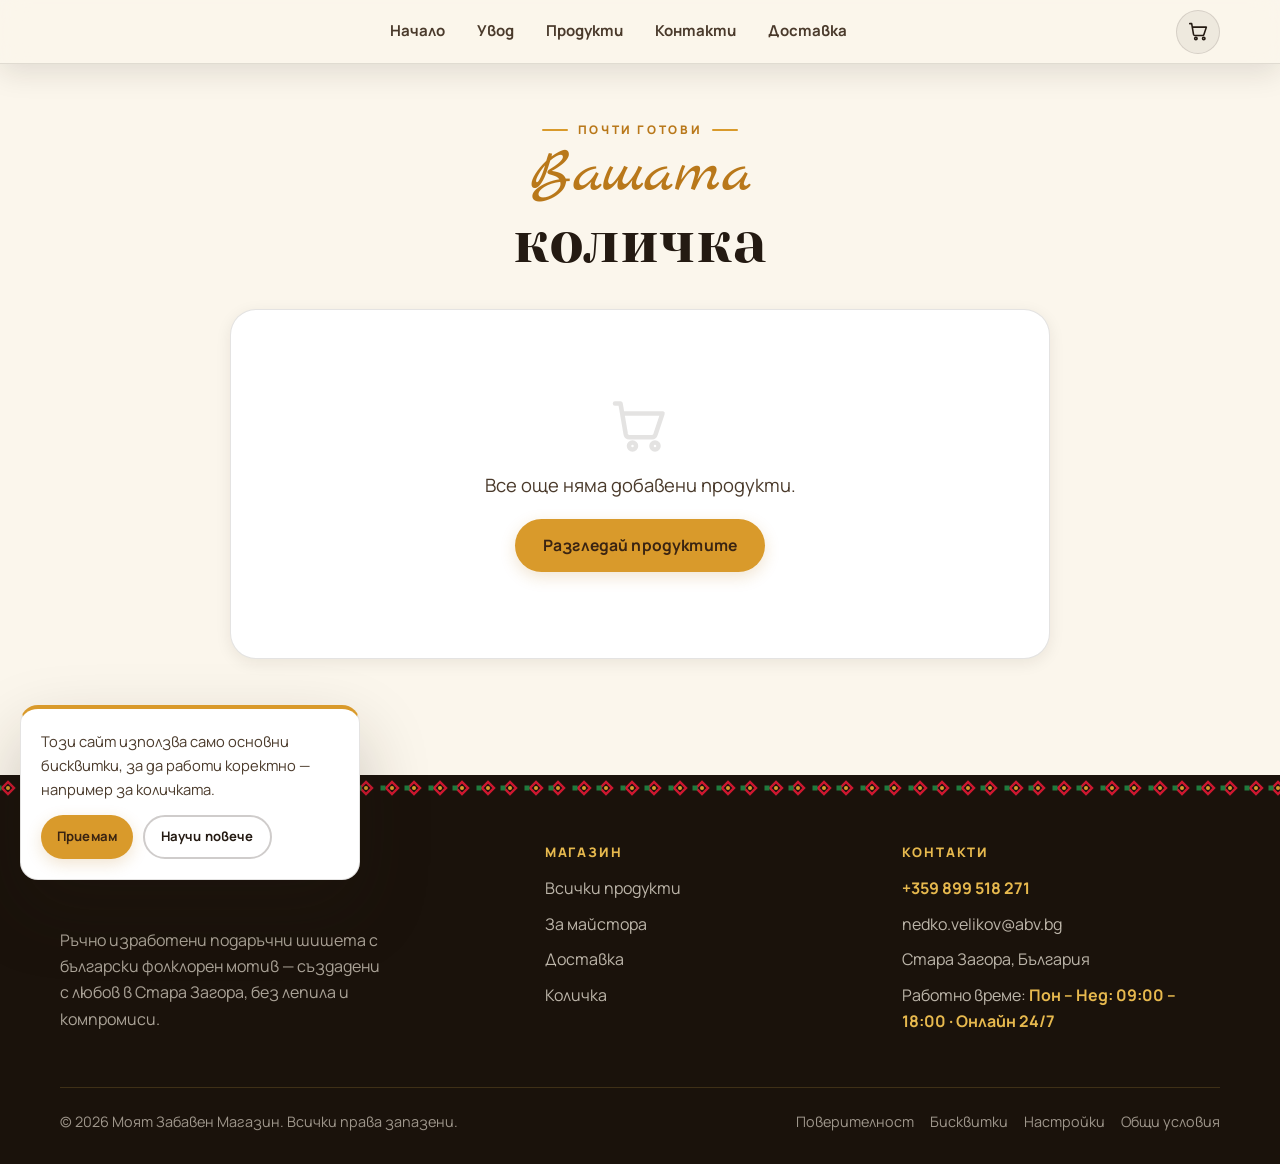
==== commit 0a69b03e: "Last update" ====
--- a/cart.html
+++ b/cart.html
@@ -5,6 +5,7 @@
     <meta name="viewport" content="width=device-width, initial-scale=1.0">
     <title>Количка | Моят Забавен Магазин</title>
     <meta name="description" content="Вашата количка с избрани ръчно изработени шишета.">
+    <meta name="robots" content="noindex, follow">
 
     <link rel="preconnect" href="https://fonts.googleapis.com">
     <link rel="preconnect" href="https://fonts.gstatic.com" crossorigin>
@@ -31,6 +32,7 @@
 
 <div class="section" style="padding-top:0"></div>
 
+<script src="config.js"></script>
 <script src="app.js"></script>
 <script>
 document.addEventListener("DOMContentLoaded", () => {
@@ -63,8 +65,9 @@
         summary.innerHTML = `
           <div class="cart-summary">
             <div class="row"><span>Брой продукти</span><span>${cart.length}</span></div>
-            <div class="row"><span>Доставка</span><span>според куриера</span></div>
+            <div class="row"><span>Доставка</span><span>по тарифа на куриера</span></div>
             <div class="grand"><span>Общо</span><b>${S.money(total)}</b></div>
+            <p class="ship-note">Доставката се заплаща при получаване (наложен платеж). Начинът на доставка избирате на следваща стъпка.</p>
           </div>
           <a href="order.html" class="btn btn-amber btn-block" style="margin-top:22px">Финализирай поръчката&nbsp;&nbsp;→</a>
           <a href="products.html" class="btn btn-ghost btn-block" style="margin-top:10px">Продължи пазаруването</a>`;
--- a/theme.css
+++ b/theme.css
@@ -53,6 +53,16 @@
 /* ----------------------------- Reset ----------------------------- */
 *, *::before, *::after { box-sizing: border-box; }
 * { margin: 0; }
+
+/* Достъпност: видим фокус за клавиатурна навигация */
+:where(a, button, input, select, textarea, [tabindex]):focus-visible {
+    outline: 3px solid var(--amber-deep);
+    outline-offset: 2px;
+    border-radius: 6px;
+}
+.skip-link { position: absolute; left: 12px; top: -60px; z-index: 2000; background: var(--amber-deep); color: #fff;
+    padding: 10px 18px; border-radius: 10px; font-weight: 700; transition: top .2s ease; }
+.skip-link:focus { top: 12px; }
 html { scroll-behavior: smooth; -webkit-text-size-adjust: 100%; }
 
 body {
@@ -290,7 +300,7 @@
     border: 6px solid #fff; transform: rotate(-2deg); transition: transform .5s var(--ease);
 }
 .story-figure:hover .frame { transform: rotate(0); }
-.story-figure .frame img { width: 100%; aspect-ratio: 4/5; object-fit: cover; }
+.story-figure .frame img { width: 100%; aspect-ratio: 4/5; object-fit: cover; object-position: center top; }
 .story-figure .badge-craft {
     position: absolute; bottom: -22px; right: -10px; background: linear-gradient(135deg, var(--amber-glow), var(--amber-deep));
     color: #3a2412; padding: 16px 22px; border-radius: var(--r); box-shadow: var(--shadow); font-weight: 800; text-align: center; transform: rotate(3deg);
@@ -354,22 +364,44 @@
 .pc-media { position: relative; aspect-ratio: 3/4; overflow: hidden; background: var(--cream); }
 .pc-media img { width: 100%; height: 100%; object-fit: cover; transition: transform .7s var(--ease); }
 .product-card:hover .pc-media img { transform: scale(1.08); }
-.pc-tag { position: absolute; top: 12px; left: 12px; background: rgba(26,18,11,.78); color: #fff; backdrop-filter: blur(4px);
+.pc-media::after { content: ""; position: absolute; inset: 0; pointer-events: none;
+    background: linear-gradient(180deg, rgba(26,18,11,.16), transparent 32%, transparent 62%, rgba(26,18,11,.30));
+    opacity: 0; transition: opacity .4s var(--ease); }
+.product-card:hover .pc-media::after { opacity: 1; }
+.pc-tag { position: absolute; top: 12px; left: 12px; z-index: 2; background: rgba(26,18,11,.78); color: #fff; backdrop-filter: blur(4px);
     padding: 5px 12px; border-radius: 999px; font-size: .72rem; font-weight: 800; letter-spacing: .04em; }
-.pc-fav { position: absolute; top: 10px; right: 10px; width: 38px; height: 38px; border-radius: 50%; display: grid; place-items: center;
-    background: rgba(255,255,255,.85); color: var(--ink-soft); opacity: 0; transform: translateY(-6px); transition: .3s var(--ease); }
-.product-card:hover .pc-fav { opacity: 1; transform: translateY(0); }
-.pc-quick { position: absolute; left: 12px; right: 12px; bottom: 12px; transform: translateY(130%); opacity: 0;
-    transition: transform .4s var(--ease), opacity .4s; }
+.pc-quick { position: absolute; left: 12px; right: 12px; bottom: 12px; z-index: 2; transform: translateY(130%); opacity: 0;
+    display: flex; align-items: center; justify-content: center; gap: 8px;
+    background: rgba(255,255,255,.94); color: var(--ink); backdrop-filter: blur(6px);
+    padding: 11px 16px; border-radius: 999px; font-weight: 800; font-size: .92rem; letter-spacing: .01em;
+    box-shadow: 0 10px 24px rgba(26,18,11,.22);
+    transition: transform .42s var(--ease), opacity .42s, background .25s, color .25s; }
+.pc-quick svg { width: 17px; height: 17px; }
 .product-card:hover .pc-quick { transform: translateY(0); opacity: 1; }
-.pc-body { padding: 18px 18px 20px; display: flex; flex-direction: column; gap: 6px; flex: 1; }
-.pc-body .pc-name { font-family: var(--font-display); font-size: 1.22rem; }
-.pc-body .pc-cat { font-size: .8rem; color: var(--ink-soft); }
-.pc-foot { display: flex; align-items: center; justify-content: space-between; margin-top: auto; padding-top: 12px; }
-.pc-price { font-size: 1.34rem; font-weight: 800; color: var(--amber-deep); }
-.pc-price small { font-size: .9rem; font-weight: 700; }
-.pc-status { margin-top: 8px; padding: 8px 12px; border-radius: 10px; font-weight: 800; text-align: center; font-size: .9rem;
-    background: rgba(207,23,48,.1); color: var(--bg-red-deep); }
+.pc-quick:hover { background: var(--amber); color: #3a2412; }
+.product-card.is-reserved .pc-media img { filter: grayscale(.55) brightness(.97); }
+.pc-body { padding: 18px 18px 20px; display: flex; flex-direction: column; gap: 4px; flex: 1; }
+.pc-body .pc-name { font-family: var(--font-display); font-size: 1.34rem; line-height: 1.1; transition: color .2s; }
+.product-card:hover .pc-body .pc-name { color: var(--amber-deep); }
+.pc-body .pc-cat { font-size: .82rem; color: var(--ink-soft); font-weight: 600; }
+.pc-foot { display: flex; align-items: center; justify-content: space-between; gap: 10px; margin-top: auto; padding-top: 14px; }
+.pc-price { font-size: 1.4rem; font-weight: 800; color: var(--amber-deep); white-space: nowrap; }
+.pc-price small { font-size: .88rem; font-weight: 700; }
+.pc-status { margin-top: 10px; padding: 9px 12px; border-radius: 10px; font-weight: 800; text-align: center; font-size: .88rem;
+    letter-spacing: .03em; background: rgba(207,23,48,.1); color: var(--bg-red-deep); }
+
+/* ----------------------------- Отзиви ----------------------------- */
+.reviews-grid { display: grid; grid-template-columns: repeat(3, 1fr); gap: 24px; }
+.review-card { background: #fff; border: 1px solid var(--line); border-radius: var(--r-lg); padding: 28px 26px;
+    box-shadow: var(--shadow-sm); display: flex; flex-direction: column; gap: 14px; position: relative; }
+.review-card .stars { color: var(--amber); font-size: 1.1rem; letter-spacing: 2px; }
+.review-card blockquote { font-size: 1.02rem; line-height: 1.6; color: var(--ink); flex: 1; }
+.review-card blockquote::before { content: "\201E"; font-family: var(--font-display); color: var(--amber);
+    font-size: 2.4rem; line-height: 0; vertical-align: -.35em; margin-right: 4px; }
+.review-card figcaption { display: flex; flex-direction: column; gap: 2px; padding-top: 8px; border-top: 1px solid var(--line); }
+.review-card figcaption b { font-family: var(--font-display); font-size: 1.05rem; }
+.review-card figcaption span { font-size: .82rem; color: var(--ink-soft); }
+@media (max-width: 880px) { .reviews-grid { grid-template-columns: 1fr; max-width: 520px; margin: 0 auto; } }
 
 /* ----------------------------- Каталог layout ----------------------------- */
 .catalog { padding-top: calc(var(--nav-h) + 30px); }
@@ -381,7 +413,8 @@
     border-radius: var(--r-lg); padding: 22px; box-shadow: var(--shadow-sm); }
 .filter-rail h3 { font-family: var(--font-script); font-size: 1.9rem; color: var(--amber-deep); text-align: center; margin-bottom: 8px; }
 .search-box { position: relative; margin-bottom: 18px; }
-.search-box input { width: 100%; padding: 12px 14px 12px 40px; border-radius: 12px; border: 1px solid var(--line); background: var(--parchment); }
+.search-box input { width: 100%; padding: 12px 40px 12px 40px; border-radius: 12px; border: 1px solid var(--line); background: var(--parchment); }
+.search-box input::-webkit-search-cancel-button { -webkit-appearance: none; appearance: none; }
 .search-box input:focus { outline: 2px solid var(--amber); border-color: transparent; }
 .search-box svg { position: absolute; left: 13px; top: 50%; transform: translateY(-50%); width: 18px; height: 18px; color: var(--ink-soft); }
 .cat-list { display: flex; flex-direction: column; gap: 8px; }
@@ -391,13 +424,68 @@
 .cat-btn:hover { transform: translateX(4px); }
 .cat-btn .badge { min-width: 26px; height: 22px; padding: 0 7px; border-radius: 999px; background: rgba(36,26,18,.1);
     display: grid; place-items: center; font-size: .76rem; font-weight: 800; }
-.cat-btn.active { background: linear-gradient(135deg, var(--amber-glow), var(--amber-deep)); color: #3a2412; box-shadow: var(--shadow-amber); }
-.cat-btn.active .badge { background: rgba(255,255,255,.4); }
-.cat-btn.empty { opacity: .55; }
-.sort-row { display: flex; align-items: center; justify-content: space-between; gap: 12px; margin-bottom: 22px; flex-wrap: wrap; }
-.sort-row .count { color: var(--ink-soft); font-weight: 700; }
-.sort-row select { padding: 10px 14px; border-radius: 12px; border: 1px solid var(--line); background: #fff; font-weight: 700; }
+.cat-btn.active { background: var(--amber); color: #3a2412; box-shadow: 0 6px 16px rgba(185,120,26,.24); transform: translateX(2px); }
+.cat-btn.active .badge { background: rgba(255,255,255,.5); }
+.cat-btn.empty { opacity: .5; pointer-events: none; }
+.sort-row { display: flex; align-items: center; justify-content: space-between; gap: 12px; margin-bottom: 22px; flex-wrap: wrap;
+    padding-bottom: 16px; border-bottom: 1px solid var(--line); }
+.sort-row .count { color: var(--ink); font-weight: 800; font-size: 1.02rem; }
+.sort-row .count::before { content: ""; display: inline-block; width: 7px; height: 7px; margin-right: 9px; border-radius: 50%;
+    background: var(--amber); vertical-align: middle; }
+.sort-row select { appearance: none; -webkit-appearance: none; padding: 11px 40px 11px 16px; border-radius: 12px;
+    border: 1px solid var(--line); font-weight: 700; cursor: pointer; color: var(--ink);
+    background: #fff url("data:image/svg+xml;utf8,<svg xmlns='http://www.w3.org/2000/svg' width='14' height='14' viewBox='0 0 24 24' fill='none' stroke='%234a3a2b' stroke-width='2.4' stroke-linecap='round' stroke-linejoin='round'><path d='m6 9 6 6 6-6'/></svg>") no-repeat right 14px center; }
+.sort-row select:hover { border-color: var(--amber); }
+.sort-row select:focus { outline: 2px solid var(--amber); border-color: transparent; }
 .rail-toggle { display: none; }
+
+/* Изчистване на търсенето */
+.search-clear[hidden], .active-filters[hidden], .load-more-wrap[hidden] { display: none !important; }
+.search-clear { position: absolute; right: 8px; top: 50%; transform: translateY(-50%); width: 28px; height: 28px;
+    border-radius: 50%; display: grid; place-items: center; color: var(--ink-soft); background: transparent; transition: background .2s, color .2s; }
+.search-clear:hover { background: rgba(36,26,18,.08); color: var(--ink); }
+.search-clear svg { width: 15px; height: 15px; }
+
+/* Активни филтри (чипове) */
+.active-filters { display: flex; align-items: center; flex-wrap: wrap; gap: 8px; margin: -6px 0 20px; }
+.active-filters .af-label { font-size: .82rem; font-weight: 700; color: var(--ink-soft); margin-right: 2px; }
+.filter-chip { display: inline-flex; align-items: center; gap: 6px; padding: 7px 12px; border-radius: 999px;
+    background: var(--cream); border: 1px solid var(--line); font-size: .82rem; font-weight: 700; color: var(--ink);
+    transition: background .2s, border-color .2s, color .2s; }
+.filter-chip svg { width: 13px; height: 13px; opacity: .65; }
+.filter-chip:hover { background: #fff; border-color: var(--amber); }
+.filter-chip.clear-all { background: transparent; border-style: dashed; color: var(--amber-deep); }
+.filter-chip.clear-all:hover { background: rgba(185,120,26,.08); }
+
+/* Зареди още */
+.load-more-wrap { text-align: center; margin-top: 38px; }
+.load-more-info { margin-top: 12px; font-size: .82rem; color: var(--ink-soft); font-weight: 600; }
+
+/* Празно състояние */
+.empty-state { text-align: center; padding: 64px 16px; }
+.empty-ico { display: inline-grid; place-items: center; width: 64px; height: 64px; border-radius: 50%;
+    background: var(--cream); color: var(--amber-deep); margin-bottom: 16px; }
+.empty-ico svg { width: 28px; height: 28px; }
+.empty-title { font-family: var(--font-display); font-size: 1.4rem; }
+.empty-sub { color: var(--ink-soft); margin: 6px 0 20px; }
+
+/* Skeleton зареждане */
+.product-card.skeleton { pointer-events: none; }
+.sk-media { aspect-ratio: 3/4; background: var(--cream); }
+.product-card.skeleton .pc-body { gap: 12px; }
+.sk-line { height: 13px; border-radius: 6px; background: var(--cream); }
+.sk-w70 { width: 70%; height: 18px; } .sk-w45 { width: 45%; } .sk-w30 { width: 30%; }
+.sk-foot { display: flex; align-items: center; justify-content: space-between; margin-top: 8px; }
+.sk-pill { width: 78px; height: 34px; border-radius: 999px; background: var(--cream); }
+.product-card.skeleton .sk-media,
+.product-card.skeleton .sk-line,
+.product-card.skeleton .sk-pill { position: relative; overflow: hidden; }
+.product-card.skeleton .sk-media::after,
+.product-card.skeleton .sk-line::after,
+.product-card.skeleton .sk-pill::after { content: ""; position: absolute; inset: 0;
+    background: linear-gradient(90deg, transparent, rgba(255,255,255,.65), transparent); transform: translateX(-100%);
+    animation: sk-shimmer 1.3s infinite; }
+@keyframes sk-shimmer { 100% { transform: translateX(100%); } }
 
 /* ----------------------------- Продуктова страница ----------------------------- */
 .pdp { padding-top: calc(var(--nav-h) + 36px); }
@@ -494,6 +582,30 @@
     padding: 13px 15px; border-radius: 12px; border: 1px solid var(--line); background: var(--parchment); transition: .2s;
 }
 .field input:focus, .field textarea:focus { outline: 2px solid var(--amber); border-color: transparent; background: #fff; }
+.field.invalid input, .field.invalid textarea { border-color: var(--bg-red); background: rgba(207,23,48,.04); }
+.field-err { font-size: .78rem; color: var(--bg-red-deep); font-weight: 700; min-height: 0; }
+.field.invalid .field-err { min-height: 1em; }
+
+/* Начин на доставка */
+.delivery-methods { border: none; padding: 0; margin: 0; }
+.delivery-methods legend { font-weight: 700; font-size: .9rem; color: var(--ink-soft); padding: 0; margin-bottom: 8px; }
+.radio-grid { display: grid; grid-template-columns: repeat(2, 1fr); gap: 10px; }
+.radio-card { display: flex; align-items: center; gap: 11px; padding: 12px 14px; border-radius: 14px; cursor: pointer;
+    border: 1.5px solid var(--line); background: var(--parchment); transition: border-color .2s, background .2s, box-shadow .2s; }
+.radio-card input { position: absolute; opacity: 0; width: 0; height: 0; }
+.radio-card .rc-ic { width: 34px; height: 34px; flex: none; display: grid; place-items: center; border-radius: 10px;
+    background: rgba(36,26,18,.06); color: var(--ink-soft); transition: .2s; }
+.radio-card .rc-ic svg { width: 19px; height: 19px; }
+.radio-card .rc-txt { display: flex; flex-direction: column; line-height: 1.15; }
+.radio-card .rc-txt b { font-size: .95rem; }
+.radio-card .rc-txt small { font-size: .76rem; color: var(--ink-soft); }
+.radio-card:hover { border-color: var(--amber); }
+.radio-card:has(input:checked) { border-color: var(--amber-deep); background: #fff; box-shadow: 0 4px 14px rgba(185,120,26,.16); }
+.radio-card:has(input:checked) .rc-ic { background: var(--amber); color: #3a2412; }
+.radio-card:has(input:focus-visible) { outline: 2px solid var(--amber); outline-offset: 2px; }
+
+.cart-summary .ship-free { color: var(--bg-green-deep); font-weight: 800; }
+.cart-summary .ship-note { font-size: .76rem; color: var(--ink-soft); margin-top: 4px; line-height: 1.45; }
 
 .thankyou { text-align: center; padding: 40px 10px; }
 .thankyou .check { width: 90px; height: 90px; margin: 0 auto 20px; border-radius: 50%; display: grid; place-items: center;
@@ -517,6 +629,82 @@
 .map-wrap { border-radius: var(--r-lg); overflow: hidden; box-shadow: var(--shadow); border: 6px solid #fff; margin-top: 34px; }
 .map-wrap iframe { width: 100%; height: 380px; border: 0; display: block; }
 
+/* ---------- Контакти / Доставка — преработен дизайн ---------- */
+.info-lead { max-width: 660px; margin: -8px auto 40px; text-align: center; color: var(--ink-soft);
+    font-size: clamp(1.02rem, 2vw, 1.18rem); line-height: 1.7; }
+
+.contact-split { display: grid; grid-template-columns: 1fr 1.05fr; gap: 28px; align-items: stretch; }
+.contact-panel { background: linear-gradient(165deg, #fff, var(--parchment)); border: 1px solid var(--line);
+    border-radius: var(--r-lg); padding: clamp(22px, 3.4vw, 38px); box-shadow: var(--shadow-sm); }
+.contact-panel h2 { font-family: var(--font-script); color: var(--amber-deep); font-size: 1.9rem; line-height: 1; }
+.contact-panel .panel-sub { color: var(--ink-soft); margin: 8px 0 22px; }
+.contact-rows { display: flex; flex-direction: column; gap: 6px; }
+.contact-row { display: flex; align-items: center; gap: 15px; padding: 13px 14px; border-radius: var(--r);
+    transition: background .25s, transform .25s; }
+.contact-row:hover { background: rgba(217,154,43,.09); transform: translateX(3px); }
+.contact-row .cr-ic { width: 46px; height: 46px; flex: none; border-radius: 13px; display: grid; place-items: center;
+    color: #fff; background: linear-gradient(135deg, var(--amber-glow), var(--amber-deep)); box-shadow: 0 6px 16px rgba(185,120,26,.22); }
+.contact-row .cr-ic svg { width: 22px; height: 22px; }
+.contact-row .cr-label { font-size: .74rem; text-transform: uppercase; letter-spacing: .12em; color: var(--ink-soft); font-weight: 800; }
+.contact-row .cr-value { font-size: 1.06rem; font-weight: 700; color: var(--ink); display: block; margin-top: 2px; }
+.contact-row a.cr-value:hover { color: var(--amber-deep); }
+.contact-map { border-radius: var(--r-lg); overflow: hidden; box-shadow: var(--shadow); border: 6px solid #fff; min-height: 100%; }
+.contact-map iframe { width: 100%; height: 100%; min-height: 440px; border: 0; display: block; }
+
+.cta-band { margin-top: 30px; border-radius: var(--r-lg); padding: clamp(30px, 5vw, 54px); text-align: center;
+    background: linear-gradient(135deg, var(--amber), var(--amber-deep)); color: #fff; box-shadow: var(--shadow-amber);
+    position: relative; overflow: hidden; isolation: isolate; }
+.cta-band::after { content: ""; position: absolute; inset: 0; z-index: -1; opacity: .12;
+    background-image: url("data:image/svg+xml;utf8,<svg xmlns='http://www.w3.org/2000/svg' width='48' height='26' viewBox='0 0 48 26'><g fill='none' stroke='white' stroke-width='2.4'><path d='M2 13 L8 7 L14 13 L8 19 Z'/><path d='M24 13 L30 7 L36 13 L30 19 Z'/></g></svg>"); }
+.cta-band h2 { color: #fff; font-family: var(--font-script); font-size: clamp(1.9rem, 4vw, 2.7rem); margin-bottom: 8px; }
+.cta-band p { color: rgba(255,255,255,.92); max-width: 520px; margin: 0 auto 22px; }
+.cta-band .btn { background: #fff; color: var(--amber-deep); box-shadow: 0 8px 22px rgba(0,0,0,.18); }
+.cta-band .btn:hover { background: #fff; }
+
+/* Поток на доставката (стъпки) */
+.flow { display: grid; grid-template-columns: repeat(4, 1fr); gap: 18px; counter-reset: flow; }
+.flow-step { position: relative; background: #fff; border: 1px solid var(--line); border-radius: var(--r-lg);
+    padding: 30px 22px 24px; box-shadow: var(--shadow-sm); text-align: center;
+    transition: transform .35s var(--ease), box-shadow .35s; }
+.flow-step:hover { transform: translateY(-6px); box-shadow: var(--shadow); }
+.flow-step .fs-ic { width: 56px; height: 56px; margin: 0 auto 14px; border-radius: 16px; display: grid; place-items: center;
+    color: var(--amber-deep); background: rgba(217,154,43,.12); }
+.flow-step .fs-ic svg { width: 28px; height: 28px; }
+.flow-step h3 { font-size: 1.12rem; margin-bottom: 6px; }
+.flow-step p { color: var(--ink-soft); font-size: .92rem; }
+.flow-step::before { counter-increment: flow; content: counter(flow); position: absolute; top: 14px; right: 16px;
+    font-family: var(--font-display); font-size: 1.1rem; color: var(--amber); opacity: .55; }
+
+/* Куриерски карти */
+.courier-grid { display: grid; grid-template-columns: 1fr 1fr; gap: 22px; margin-top: 26px; }
+.courier-card { background: #fff; border: 1px solid var(--line); border-radius: var(--r-lg);
+    padding: clamp(22px, 3vw, 32px); box-shadow: var(--shadow-sm); position: relative; overflow: hidden;
+    transition: transform .35s var(--ease), box-shadow .35s; }
+.courier-card:hover { transform: translateY(-5px); box-shadow: var(--shadow); }
+.courier-card::before { content: ""; position: absolute; top: 0; left: 0; right: 0; height: 5px;
+    background: linear-gradient(90deg, var(--bg-green), var(--amber), var(--bg-red)); }
+.courier-card .cc-head { display: flex; align-items: center; gap: 14px; margin-bottom: 12px; }
+.courier-card .cc-ic { width: 50px; height: 50px; flex: none; border-radius: 14px; display: grid; place-items: center;
+    color: #fff; background: linear-gradient(135deg, var(--amber-glow), var(--amber-deep)); }
+.courier-card .cc-ic svg { width: 26px; height: 26px; }
+.courier-card h3 { font-size: 1.3rem; }
+.courier-card .chips { display: flex; gap: 9px; flex-wrap: wrap; margin: 4px 0 16px; }
+.chip { background: var(--cream); border: 1px solid var(--line); border-radius: 999px; padding: 6px 14px;
+    font-size: .82rem; font-weight: 700; color: var(--ink-soft); }
+.courier-card ul.dash { display: flex; flex-direction: column; gap: 8px; }
+.courier-card ul.dash li { position: relative; padding-left: 20px; color: var(--ink-soft); }
+.courier-card ul.dash li::before { content: "—"; position: absolute; left: 0; color: var(--amber-deep); }
+
+@media (max-width: 860px) {
+    .contact-split { grid-template-columns: 1fr; }
+    .contact-map { min-height: 320px; }
+    .flow { grid-template-columns: repeat(2, 1fr); }
+    .courier-grid { grid-template-columns: 1fr; }
+}
+@media (max-width: 480px) {
+    .flow { grid-template-columns: 1fr; }
+}
+
 .legal { max-width: 860px; margin: 0 auto; }
 .legal .panel + .panel { margin-top: 22px; }
 .legal h2 { font-size: 1.4rem; color: var(--amber-deep); margin-bottom: 10px; }
@@ -530,9 +718,9 @@
 
 /* Увод / story full */
 .uvod-hero { padding-top: calc(var(--nav-h) + 40px); }
-.uvod-portrait { width: 200px; height: 200px; border-radius: 28px; overflow: hidden; border: 6px solid #fff; box-shadow: var(--shadow);
+.uvod-portrait { width: min(280px, 72vw); aspect-ratio: 3/4; border-radius: 28px; overflow: hidden; border: 6px solid #fff; box-shadow: var(--shadow);
     margin: 0 auto 8px; }
-.uvod-portrait img { width: 100%; height: 100%; object-fit: cover; }
+.uvod-portrait img { width: 100%; height: 100%; object-fit: cover; object-position: center top; }
 .uvod-body { max-width: 820px; margin: 0 auto; }
 .uvod-body .lead-line { font-family: var(--font-display); font-size: clamp(1.4rem,3vw,2.1rem); color: var(--amber-deep); text-align: center; margin-bottom: 22px; }
 .uvod-body p { color: var(--ink-soft); font-size: 1.08rem; margin-bottom: 14px; text-align: center; }
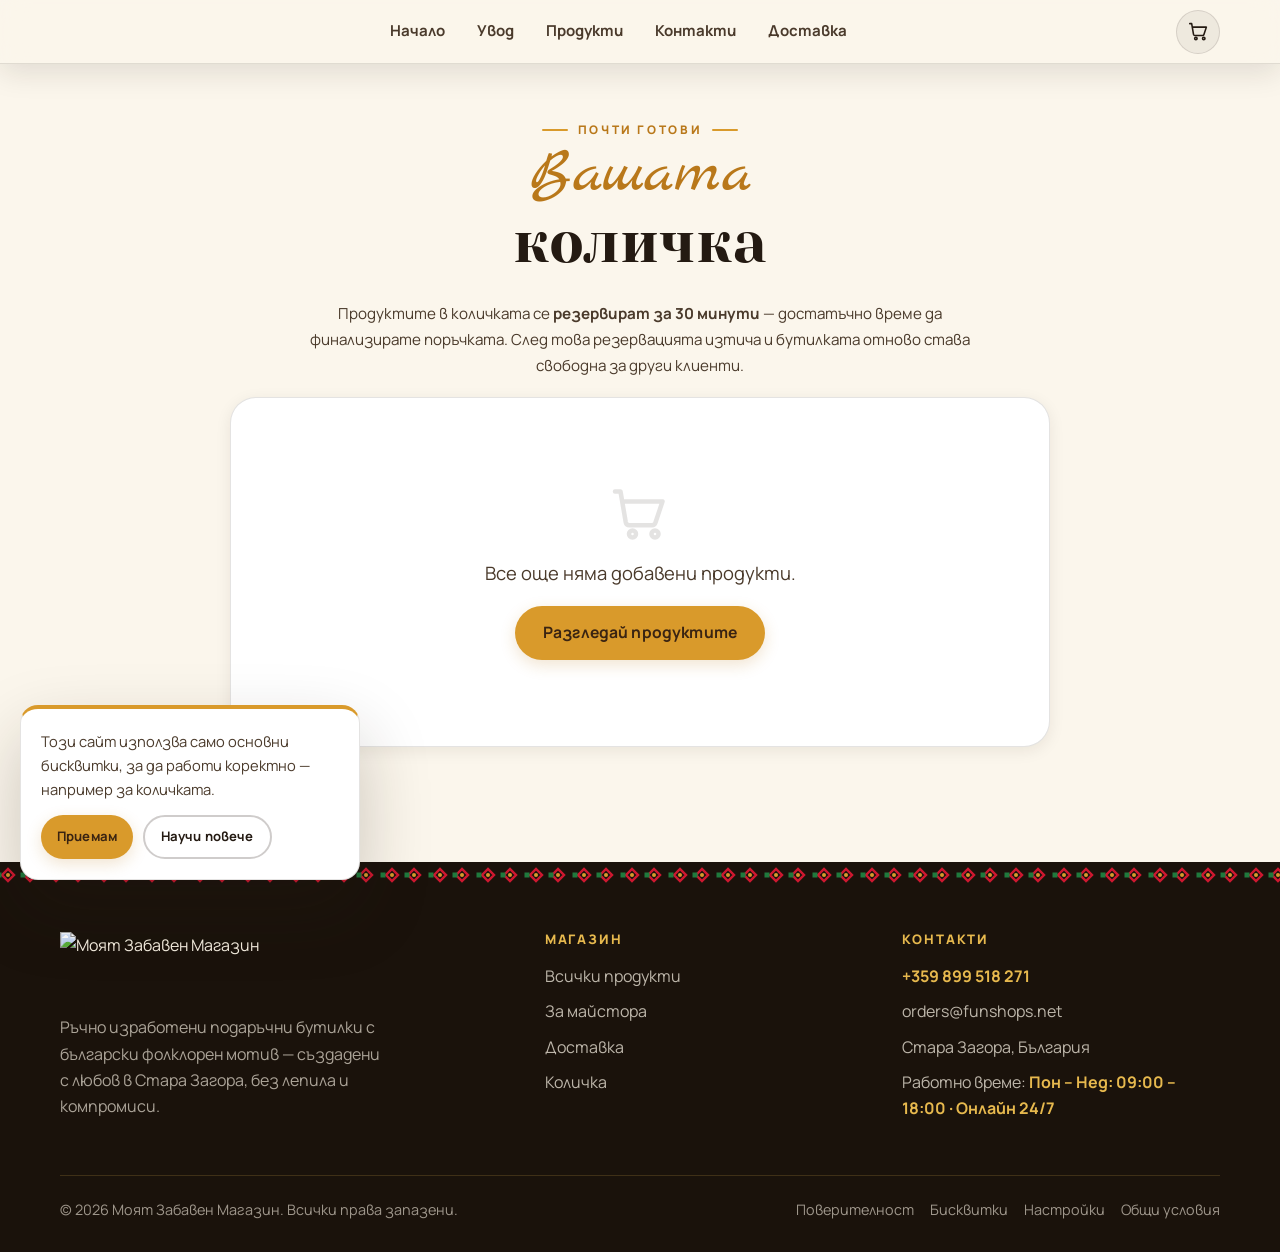
==== commit 6679f3ae: "Last stable update" ====
--- a/cart.html
+++ b/cart.html
@@ -4,7 +4,7 @@
     <meta charset="UTF-8">
     <meta name="viewport" content="width=device-width, initial-scale=1.0">
     <title>Количка | Моят Забавен Магазин</title>
-    <meta name="description" content="Вашата количка с избрани ръчно изработени шишета.">
+    <meta name="description" content="Вашата количка с избрани ръчно изработени бутилки.">
     <meta name="robots" content="noindex, follow">
 
     <link rel="preconnect" href="https://fonts.googleapis.com">
@@ -22,6 +22,10 @@
         </div>
 
         <div style="max-width:820px; margin:0 auto" class="reveal">
+            <p class="info-lead" style="text-align:center; margin-bottom:18px; font-size:.95rem">
+                Продуктите в количката се <strong>резервират за 30 минути</strong> — достатъчно време да финализирате поръчката.
+                След това резервацията изтича и бутилката отново става свободна за други клиенти.
+            </p>
             <div class="panel">
                 <div id="cartItems"></div>
                 <div id="summary"></div>
@@ -72,11 +76,11 @@
           <a href="order.html" class="btn btn-amber btn-block" style="margin-top:22px">Финализирай поръчката&nbsp;&nbsp;→</a>
           <a href="products.html" class="btn btn-ghost btn-block" style="margin-top:10px">Продължи пазаруването</a>`;
 
-        items.querySelectorAll(".cr-remove").forEach(btn => btn.addEventListener("click", () => {
+        items.querySelectorAll(".cr-remove").forEach(btn => btn.addEventListener("click", async () => {
             const row = btn.closest(".cart-row");
             row.style.transition = "opacity .25s, transform .25s";
             row.style.opacity = "0"; row.style.transform = "translateX(20px)";
-            setTimeout(() => { S.removeFromCart(Number(btn.dataset.id)); render(); }, 220);
+            setTimeout(async () => { await S.removeFromCart(Number(btn.dataset.id)); render(); }, 220);
         }));
     }
 
--- a/theme.css
+++ b/theme.css
@@ -1,6 +1,6 @@
-/* =============================================================
+﻿/* =============================================================
    МОЯТ ЗАБАВЕН МАГАЗИН — Bulgarian folk craft theme
-   Ръчно изработени шишета с ракия и фолклорен мотив
+   Ръчно изработени бутилки с ракия и фолклорен мотив
    ============================================================= */
 
 :root {
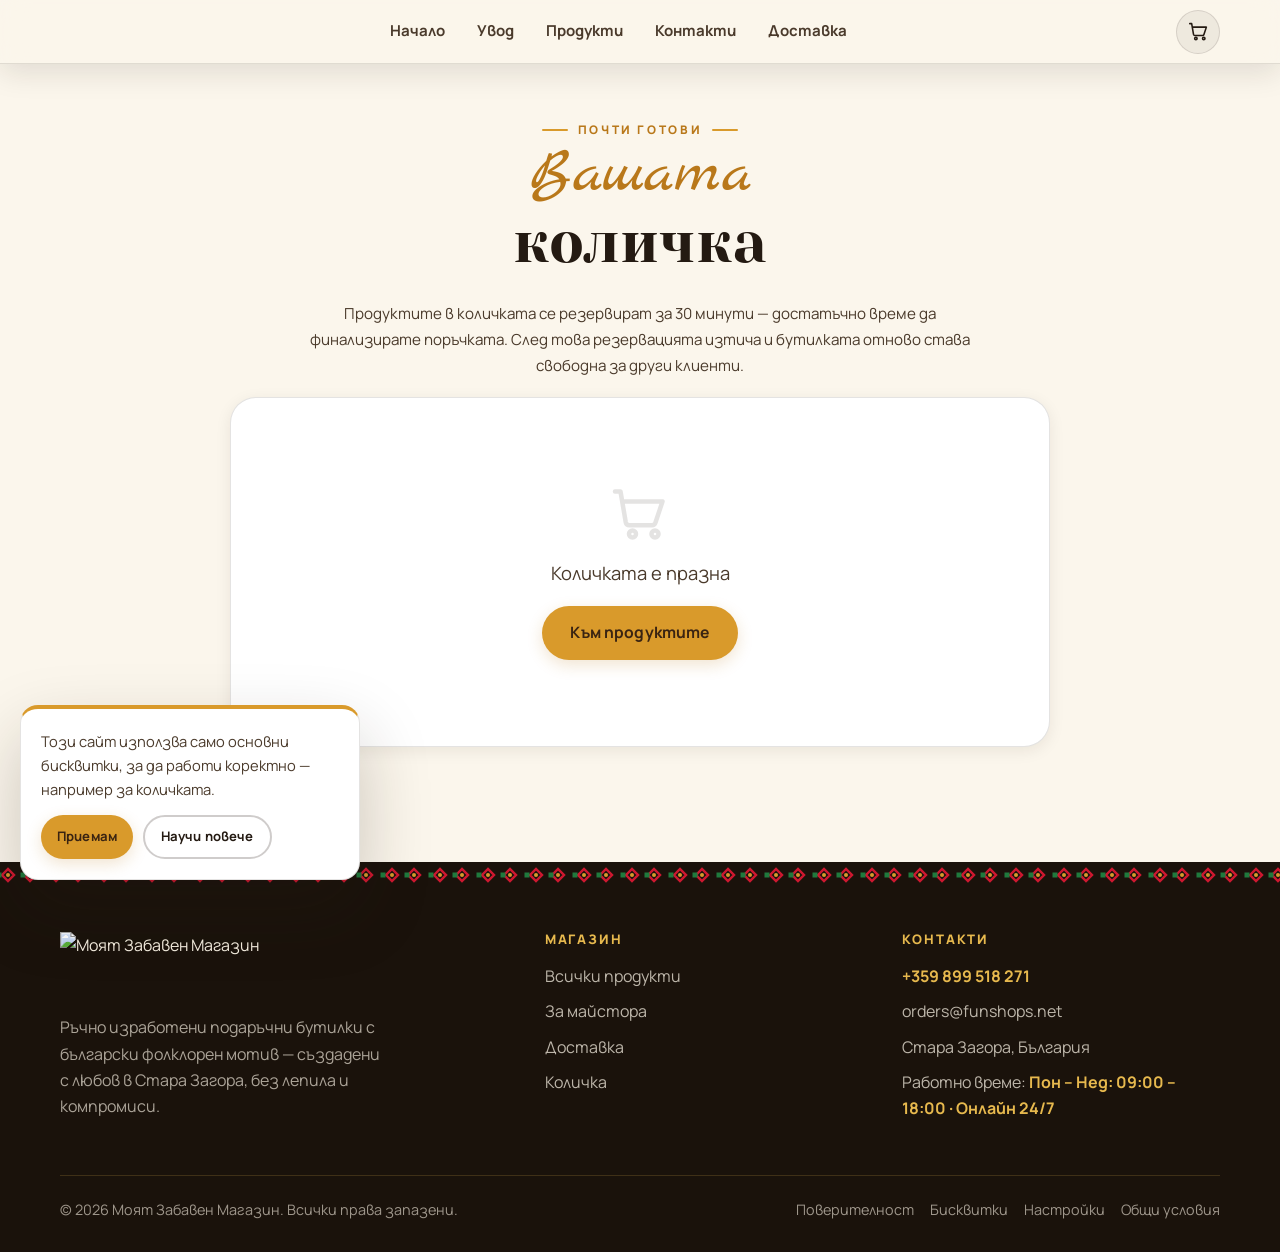
==== commit 3ceca046: "edit" ====
--- a/cart.html
+++ b/cart.html
@@ -17,13 +17,13 @@
 <main class="page-shell">
     <div class="container">
         <div class="page-title" style="margin-bottom:34px">
-            <span class="eyebrow center reveal">Почти готови</span>
-            <h1 class="reveal d1"><span class="script">Вашата</span> количка</h1>
+            <span class="eyebrow center reveal" data-cms="cart.eyebrow">Почти готови</span>
+            <h1 class="reveal d1"><span class="script" data-cms="cart.title_script">Вашата</span> <span data-cms="cart.title_main">количка</span></h1>
         </div>
 
         <div style="max-width:820px; margin:0 auto" class="reveal">
-            <p class="info-lead" style="text-align:center; margin-bottom:18px; font-size:.95rem">
-                Продуктите в количката се <strong>резервират за 30 минути</strong> — достатъчно време да финализирате поръчката.
+            <p class="info-lead" style="text-align:center; margin-bottom:18px; font-size:.95rem" data-cms="cart.intro">
+                Продуктите в количката се резервират за 30 минути — достатъчно време да финализирате поръчката.
                 След това резервацията изтича и бутилката отново става свободна за други клиенти.
             </p>
             <div class="panel">
@@ -41,6 +41,9 @@
 <script>
 document.addEventListener("DOMContentLoaded", () => {
     const S = window.Shop;
+    let cms = {};
+
+    document.addEventListener("cms:ready", e => { cms = e.detail || {}; render(); });
 
     function render() {
         const cart = S.getCart();
@@ -48,9 +51,11 @@
         const summary = document.getElementById("summary");
 
         if (!cart.length) {
+            const emptyTitle = (cms.cart && cms.cart.empty_title) || "Все още няма добавени продукти.";
+            const emptyBtn = (cms.cart && cms.cart.empty_btn) || "Разгледай продуктите";
             items.innerHTML = `<div class="drawer-empty" style="padding:50px 10px">${S.I.cart}
-                <p style="font-size:1.15rem; margin-bottom:18px">Все още няма добавени продукти.</p>
-                <a href="products.html" class="btn btn-amber">Разгледай продуктите</a></div>`;
+                <p style="font-size:1.15rem; margin-bottom:18px">${emptyTitle}</p>
+                <a href="products.html" class="btn btn-amber">${emptyBtn}</a></div>`;
             summary.innerHTML = "";
             return;
         }
--- a/theme.css
+++ b/theme.css
@@ -519,6 +519,7 @@
 .pdp-tags .tag { padding: 6px 14px; border-radius: 999px; background: var(--cream); font-size: .82rem; font-weight: 700; color: var(--ink-soft); }
 .pdp-status { padding: 14px 18px; border-radius: var(--r); background: rgba(207,23,48,.1); color: var(--bg-red-deep);
     font-weight: 800; text-align: center; margin: 16px 0; }
+.pdp-status.ok { background: rgba(46,125,50,.12); color: #2e7d32; }
 
 /* Lightbox */
 .lightbox { position: fixed; inset: 0; z-index: 2000; background: rgba(20,13,7,.94); display: none; place-items: center; }
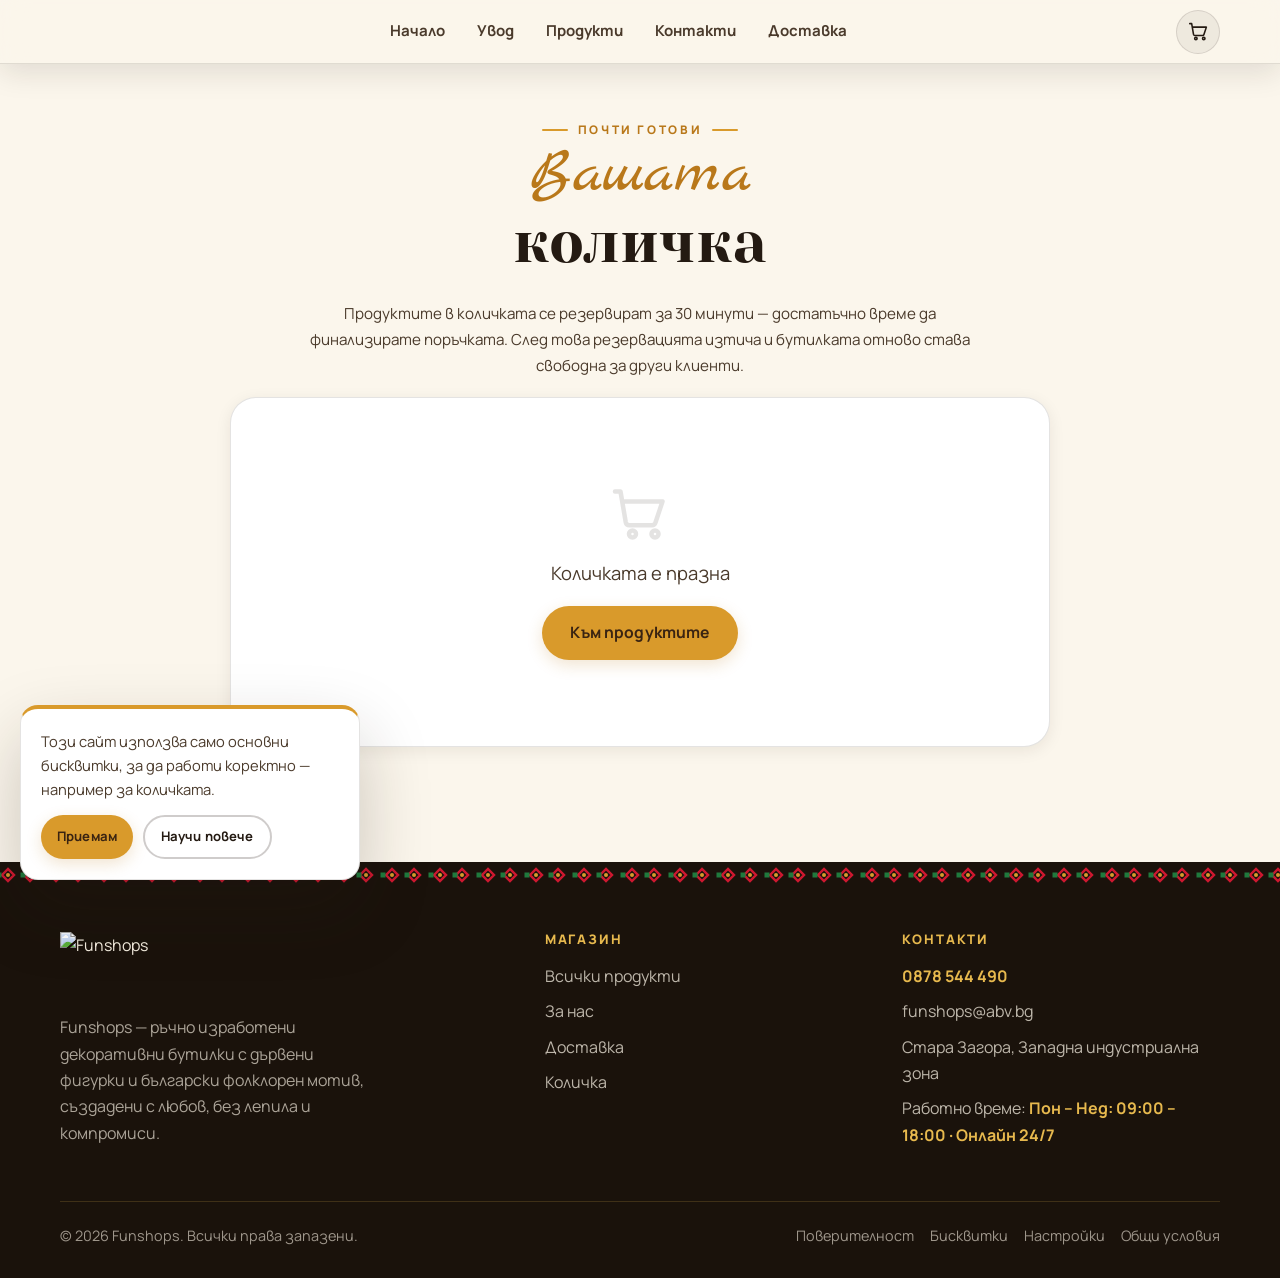
==== commit 81075da6: "Privacy cleanup: remove owner identity, new brand contacts - Rebrand to Funshops; new phone/email; g" ====
--- a/cart.html
+++ b/cart.html
@@ -3,7 +3,7 @@
 <head>
     <meta charset="UTF-8">
     <meta name="viewport" content="width=device-width, initial-scale=1.0">
-    <title>Количка | Моят Забавен Магазин</title>
+    <title>Количка | Funshops</title>
     <meta name="description" content="Вашата количка с избрани ръчно изработени бутилки.">
     <meta name="robots" content="noindex, follow">
 
@@ -37,7 +37,7 @@
 <div class="section" style="padding-top:0"></div>
 
 <script src="config.js"></script>
-<script src="app.js"></script>
+<script src="app.js?v=20260728"></script>
 <script>
 document.addEventListener("DOMContentLoaded", () => {
     const S = window.Shop;
--- a/theme.css
+++ b/theme.css
@@ -294,6 +294,7 @@
 /* ----------------------------- Story / Увод teaser ----------------------------- */
 .story { background: var(--parchment); }
 .story-grid { display: grid; grid-template-columns: 1.05fr 1fr; gap: clamp(34px, 6vw, 84px); align-items: center; }
+.story-grid--solo { grid-template-columns: 1fr; max-width: 780px; margin: 0 auto; text-align: center; }
 .story-figure { position: relative; }
 .story-figure .frame {
     border-radius: var(--r-lg); overflow: hidden; box-shadow: var(--shadow-lg);
@@ -389,6 +390,8 @@
 .pc-price small { font-size: .88rem; font-weight: 700; }
 .pc-status { margin-top: 10px; padding: 9px 12px; border-radius: 10px; font-weight: 800; text-align: center; font-size: .88rem;
     letter-spacing: .03em; background: rgba(207,23,48,.1); color: var(--bg-red-deep); }
+.pc-status.mine { background: rgba(46,125,50,.12); color: #2e7d32; }
+.product-card.is-mine .pc-media img { filter: none; }
 
 /* ----------------------------- Отзиви ----------------------------- */
 .reviews-grid { display: grid; grid-template-columns: repeat(3, 1fr); gap: 24px; }
@@ -604,6 +607,10 @@
 .radio-card:has(input:checked) { border-color: var(--amber-deep); background: #fff; box-shadow: 0 4px 14px rgba(185,120,26,.16); }
 .radio-card:has(input:checked) .rc-ic { background: var(--amber); color: #3a2412; }
 .radio-card:has(input:focus-visible) { outline: 2px solid var(--amber); outline-offset: 2px; }
+.delivery-step { font-size: .82rem; font-weight: 700; color: var(--ink-soft); margin: 12px 0 8px; }
+.delivery-step:first-of-type { margin-top: 0; }
+.delivery-or { text-align: center; font-size: .82rem; color: var(--ink-soft); margin: 14px 0 10px; }
+.delivery-pickup { margin-top: 0; }
 
 .cart-summary .ship-free { color: var(--bg-green-deep); font-weight: 800; }
 .cart-summary .ship-note { font-size: .76rem; color: var(--ink-soft); margin-top: 4px; line-height: 1.45; }
@@ -649,6 +656,10 @@
 .contact-row .cr-label { font-size: .74rem; text-transform: uppercase; letter-spacing: .12em; color: var(--ink-soft); font-weight: 800; }
 .contact-row .cr-value { font-size: 1.06rem; font-weight: 700; color: var(--ink); display: block; margin-top: 2px; }
 .contact-row a.cr-value:hover { color: var(--amber-deep); }
+.contact-notes { list-style: none; margin: 18px 0 0; padding: 0; display: grid; gap: 12px; color: var(--ink-soft); }
+.contact-notes li { position: relative; padding-left: 22px; }
+.contact-notes li::before { content: "✦"; position: absolute; left: 0; color: var(--amber-deep); }
+.contact-notes a { color: var(--amber-deep); font-weight: 700; }
 .contact-map { border-radius: var(--r-lg); overflow: hidden; box-shadow: var(--shadow); border: 6px solid #fff; min-height: 100%; }
 .contact-map iframe { width: 100%; height: 100%; min-height: 440px; border: 0; display: block; }
 
